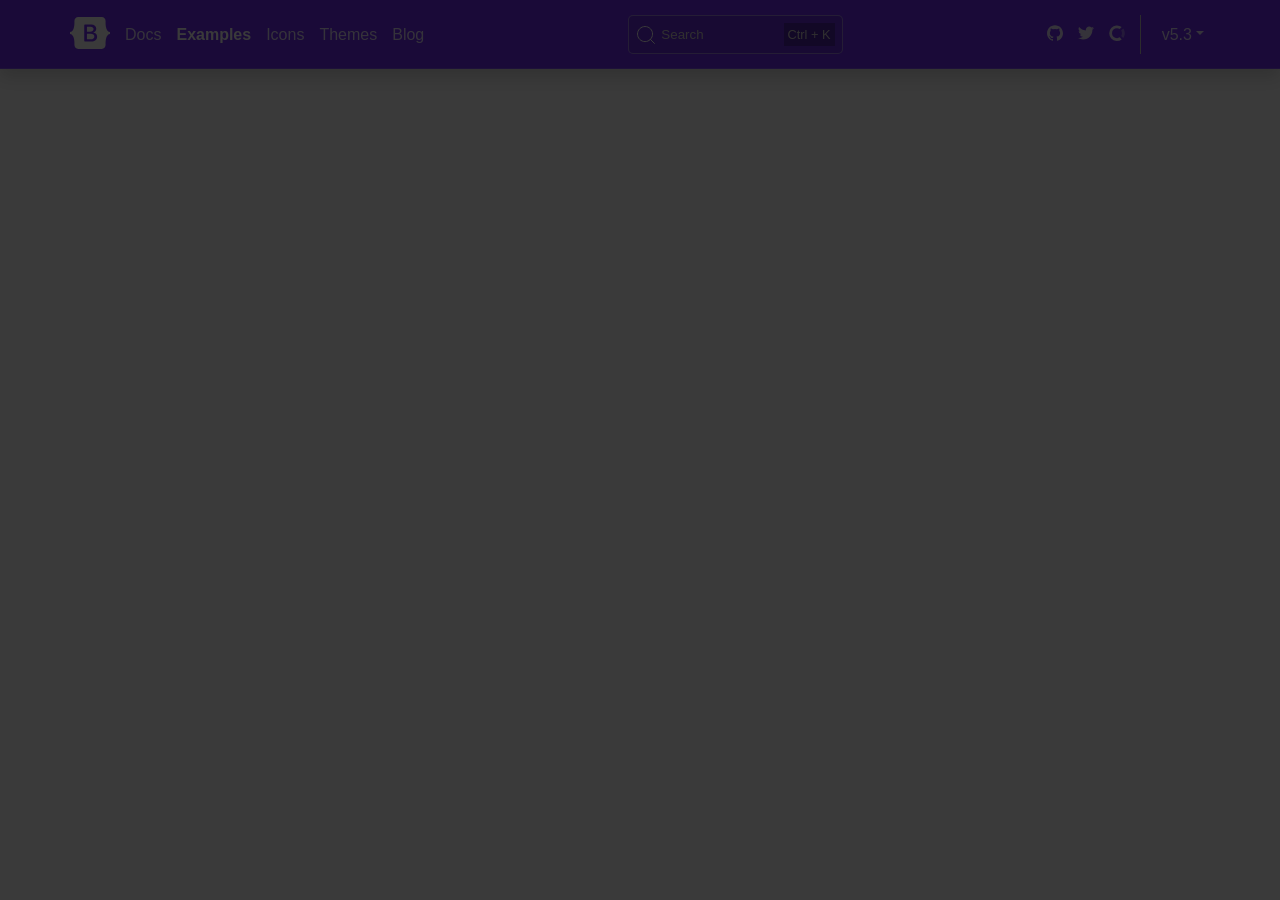
==== Navigation/index.html @ 3a4a3828 "update code" ====
<!DOCTYPE html>
<html lang="en">
<head>
    <meta charset="UTF-8">
    <meta name="viewport" content="width=device-width, initial-scale=1.0">
    <title>Navigation</title>

    <link rel="stylesheet" href="reset.css">
    <link rel="stylesheet" href="define.css">
    <link rel="stylesheet" href="style.css">
    <link rel="stylesheet" href="modal.css">
</head>
<body>
    <nav class="Nav" id="NavLg">
        <div class="NavContainer">
            <div class="NavLeft">
                <div class="NavLogo">
                    <svg class="NavLogo__SVG" xmlns="http://www.w3.org/2000/svg" width="40" height="32" viewBox="0 0 118 94" role="img"><title>Bootstrap</title><path fill-rule="evenodd" clip-rule="evenodd" d="M24.509 0c-6.733 0-11.715 5.893-11.492 12.284.214 6.14-.064 14.092-2.066 20.577C8.943 39.365 5.547 43.485 0 44.014v5.972c5.547.529 8.943 4.649 10.951 11.153 2.002 6.485 2.28 14.437 2.066 20.577C12.794 88.106 17.776 94 24.51 94H93.5c6.733 0 11.714-5.893 11.491-12.284-.214-6.14.064-14.092 2.066-20.577 2.009-6.504 5.396-10.624 10.943-11.153v-5.972c-5.547-.529-8.934-4.649-10.943-11.153-2.002-6.484-2.28-14.437-2.066-20.577C105.214 5.894 100.233 0 93.5 0H24.508zM80 57.863C80 66.663 73.436 72 62.543 72H44a2 2 0 01-2-2V24a2 2 0 012-2h18.437c9.083 0 15.044 4.92 15.044 12.474 0 5.302-4.01 10.049-9.119 10.88v.277C75.317 46.394 80 51.21 80 57.863zM60.521 28.34H49.948v14.934h8.905c6.884 0 10.68-2.772 10.68-7.727 0-4.643-3.264-7.207-9.012-7.207zM49.948 49.2v16.458H60.91c7.167 0 10.964-2.876 10.964-8.281 0-5.406-3.903-8.178-11.425-8.178H49.948z" fill="currentColor"></path></svg>
                </div>
                <div class="NavMenu">
                    <a class="NavMenu__Link" href="#">Docs</a>
                    <a class="NavMenu__Link NavMenu__Link--Active" href="#">Examples</a>
                    <a class="NavMenu__Link" href="#">Icons</a>
                    <a class="NavMenu__Link" href="#">Themes</a>
                    <a class="NavMenu__Link" href="#">Blog</a>
                </div>
            </div><!-- End NavLeft -->

            <div class="NavCenter">
                <div class="NavSearch">
                    <button class="NavSearch__ToggleBtn">
                        <div class="NavSearchGroup">
                            <svg class="NavSearch__SearchIcon" width="20" height="20" viewBox="0 0 20 20" aria-hidden="true"><path d="M14.386 14.386l4.0877 4.0877-4.0877-4.0877c-2.9418 2.9419-7.7115 2.9419-10.6533 0-2.9419-2.9418-2.9419-7.7115 0-10.6533 2.9418-2.9419 7.7115-2.9419 10.6533 0 2.9419 2.9418 2.9419 7.7115 0 10.6533z" stroke="currentColor" fill="none" fill-rule="evenodd" stroke-linecap="round" stroke-linejoin="round"></path></svg>
                            <span class="NavSearch__SearchText">Search</span>
                        </div>
                        <span class="NavSearch__ShortKey">Ctrl + K</span>
                    </button>
                    <!-- Modal -->
                    <div class="Modal"></div>
                </div>
            </div><!-- End NavCenter -->

            <div class="NavRight">
                <div class="NavMenu">
                    <a class="NavMenu__Link" href="#">
                        <svg class="NavMenu__SVG" xmlns="http://www.w3.org/2000/svg" width="16" height="16" viewBox="0 0 512 499.36" role="img"><title>GitHub</title><path fill="currentColor" fill-rule="evenodd" d="M256 0C114.64 0 0 114.61 0 256c0 113.09 73.34 209 175.08 242.9 12.8 2.35 17.47-5.56 17.47-12.34 0-6.08-.22-22.18-.35-43.54-71.2 15.49-86.2-34.34-86.2-34.34-11.64-29.57-28.42-37.45-28.42-37.45-23.27-15.84 1.73-15.55 1.73-15.55 25.69 1.81 39.21 26.38 39.21 26.38 22.84 39.12 59.92 27.82 74.5 21.27 2.33-16.54 8.94-27.82 16.25-34.22-56.84-6.43-116.6-28.43-116.6-126.49 0-27.95 10-50.8 26.35-68.69-2.63-6.48-11.42-32.5 2.51-67.75 0 0 21.49-6.88 70.4 26.24a242.65 242.65 0 0 1 128.18 0c48.87-33.13 70.33-26.24 70.33-26.24 14 35.25 5.18 61.27 2.55 67.75 16.41 17.9 26.31 40.75 26.31 68.69 0 98.35-59.85 120-116.88 126.32 9.19 7.9 17.38 23.53 17.38 47.41 0 34.22-.31 61.83-.31 70.23 0 6.85 4.61 14.81 17.6 12.31C438.72 464.97 512 369.08 512 256.02 512 114.62 397.37 0 256 0z"></path></svg>
                    </a>
                    <a class="NavMenu__Link" href="#">
                        <svg class="NavMenu__SVG" xmlns="http://www.w3.org/2000/svg" width="16" height="16" viewBox="0 0 512 416.32" role="img"><title>Twitter</title><path fill="currentColor" d="M160.83 416.32c193.2 0 298.92-160.22 298.92-298.92 0-4.51 0-9-.2-13.52A214 214 0 0 0 512 49.38a212.93 212.93 0 0 1-60.44 16.6 105.7 105.7 0 0 0 46.3-58.19 209 209 0 0 1-66.79 25.37 105.09 105.09 0 0 0-181.73 71.91 116.12 116.12 0 0 0 2.66 24c-87.28-4.3-164.73-46.3-216.56-109.82A105.48 105.48 0 0 0 68 159.6a106.27 106.27 0 0 1-47.53-13.11v1.43a105.28 105.28 0 0 0 84.21 103.06 105.67 105.67 0 0 1-47.33 1.84 105.06 105.06 0 0 0 98.14 72.94A210.72 210.72 0 0 1 25 370.84a202.17 202.17 0 0 1-25-1.43 298.85 298.85 0 0 0 160.83 46.92"></path></svg>
                    </a>
                    <a class="NavMenu__Link NavMenu__Link--Separate" href="#">
                        <svg class="NavMenu__SVG" xmlns="http://www.w3.org/2000/svg" width="16" height="16" fill="currentColor" fill-rule="evenodd" viewBox="0 0 40 41" role="img"><title>Open Collective</title><path fill-opacity=".4" d="M32.8 21c0 2.4-.8 4.9-2 6.9l5.1 5.1c2.5-3.4 4.1-7.6 4.1-12 0-4.6-1.6-8.8-4-12.2L30.7 14c1.2 2 2 4.3 2 7z"></path><path d="M20 33.7a12.8 12.8 0 0 1 0-25.6c2.6 0 5 .7 7 2.1L32 5a20 20 0 1 0 .1 31.9l-5-5.2a13 13 0 0 1-7 2z"></path></svg>
                    </a>
                    <div class="NavMenu__Dropdown">
                        <button class="NavMenu__DropdownBtn">v5.3</button>
                        <div class="NavMenuDropdownList">
                            <a class="NavMenu__DropdownLink" href="#">v5 releases</a>
                            <a class="NavMenu__DropdownLink NavMenu__DropdownLink--Active" href="#">v5.3</a>
                            <a class="NavMenu__DropdownLink" href="#">v5.2</a>
                            <a class="NavMenu__DropdownLink" href="#">v5.1</a>
                        </div>
                    </div>
                </div>
            </div><!-- End NavRight -->

        </div><!-- End NavContainer -->
    </nav>


</body>
</html>
---- Navigation/define.css ----
:root{
    --c1: #712cf9;
    --s1: 0 0.5rem 1rem rgba(0, 0, 0, 0.15), inset 0 -1px 0 rgba(255, 255, 255, 0.15);
}
---- Navigation/style.css ----
/* NavSm */
@media (max-width: 793.99px) {
    #NavLg{
        display: none;
    }
}
/* End NavSm */

/* NavLg */
@media (min-width: 794px) {
    #NavSm{
        display: none;
    }

    .Nav{
        background-color: var(--c1);
        padding: 15px 0;
        font-family: Arial, Helvetica, sans-serif;
        font-size: 1rem;
        box-shadow: var(--s1);
    }
    
    .NavContainer{
        margin: 0 auto;
        padding: 0 15px;
        display: flex;
        justify-content: space-between;
        align-items: center;
        gap: 15px;
    }

    .NavLeft{
        display: flex;
        align-items: center;
        gap: 15px;
    }
    
    .NavLogo__SVG{
        color: white;
    }
    
    .NavSearch__ToggleBtn{
        display: flex;
        align-items: center;
        gap: 80px;
        padding: 7px;
        background-color: rgb(105 46 223);
        border: 1px solid rgba(255, 255, 255, 0.4);
        border-radius: 5px;
        cursor: pointer;
    }
    
    .NavSearch__ToggleBtn:hover{
        border-color: #ffe484;
        background: rgba(0,0,0,0.25);
        box-shadow: 0 0 0 0.25rem rgba(255,228,132,0.4);
        color: #fff;
        outline: none;
    }
    
    .NavSearchGroup{
        display: flex;
        align-items: center;
        gap: 5px;
    }
    
    .NavSearch__SearchIcon{
        color: white;
    }
    
    .NavSearch__SearchText{
        color: rgb(212, 209, 209);
    }
    
    .NavSearch__ShortKey{
        background-color: #4f22a7;
        color: rgb(212, 209, 209);
        padding: 4px;
        font-size: 0.8rem;
    }
    
    .NavMenu{
        display: flex;
        align-items: center;
        gap: 15px;
    }
    
    .NavMenu__Link{
        display: block;
        color: rgba(255, 255, 255, 0.85);
        text-decoration: none;
        padding: 10px 0;
    }
    
    .NavMenu__Link:hover{
        color: white;
    }
    
    .NavMenu__Link--Active{
        color: white;
        font-weight: 600;
    }
    
    .NavMenu__Link--Separate{
        border-right: 1px solid rgb(195, 195, 195);
        padding-right: 15px;
    }
    
    .NavMenu__DropdownBtn{
        background: none;
        border: none;
        color: rgba(255, 255, 255, 0.85);
        font-size: 1rem;
        cursor: pointer;
    }
    
    .NavMenu__DropdownBtn:hover{
        color: white;
    }
    
    .NavMenu__DropdownBtn::after {
        display: inline-block;
        margin-left: .255em;
        vertical-align: .255em;
        content: "";
        border-top: .3em solid;
        border-right: .3em solid transparent;
        border-bottom: 0;
        border-left: .3em solid transparent;
    }
    
    .NavMenu__Dropdown{
        cursor: pointer;
        display: block;
        position: relative;
    }
    
    .NavMenu__Dropdown::after{
        position: absolute;
        top: 0;
        left: 0;
        content: "";
        width: 100%;
        height: 30px;
    }
    
    .NavMenuDropdownList{
        background-color: white;
        box-shadow: var(--s1);
        width: max-content;
        padding: 5px;
        top: 25px;
        right: 0;
        position: absolute;
        border-radius: 5px;
        display: flex;
        flex-direction: column;
        gap: 2px;
        display: none;
    }
    
    .NavMenu__DropdownLink{
        display: block;
        text-decoration: none;
        color: #212529;
        padding: 7px 10px;
        border-radius: 5px;
    }
    
    .NavMenu__DropdownLink:hover{
        background-color: rgba(112.520718,44.062154,249.437846, .1);
    }
    
    .NavMenu__DropdownLink--Active{
        background-color: rgba(112.520718,44.062154,249.437846, .1);
    }
    
    .NavMenu__Dropdown:hover .NavMenuDropdownList{
        display: flex;
    }
    
} /* End media min-width: 794px */


@media (min-width: 992px) {
    .NavContainer{
        width: 960px;
    }
} /* End media min-width: 992px */

@media (min-width: 1200px) {
    .NavContainer{
        width: 1140px;
    }
} /* End media min-width: 1200px */

@media (min-width: 1400px) {
    .NavContainer{
        width: 1320px;
    }
} /* End media min-width: 1400px */

/* End NavLg */
---- Navigation/modal.css ----
/* Modal */
.Modal{
    position: fixed;
    top: 0;
    right: 0;
    bottom: 0;
    left: 0;
    z-index: 1;
    overflow-y: auto;
}

.Modal::after{
    content: '';
    position: absolute;
    width: 100%;
    height: 100%;
    background-color: rgba(0, 0, 0, 0.774);
}
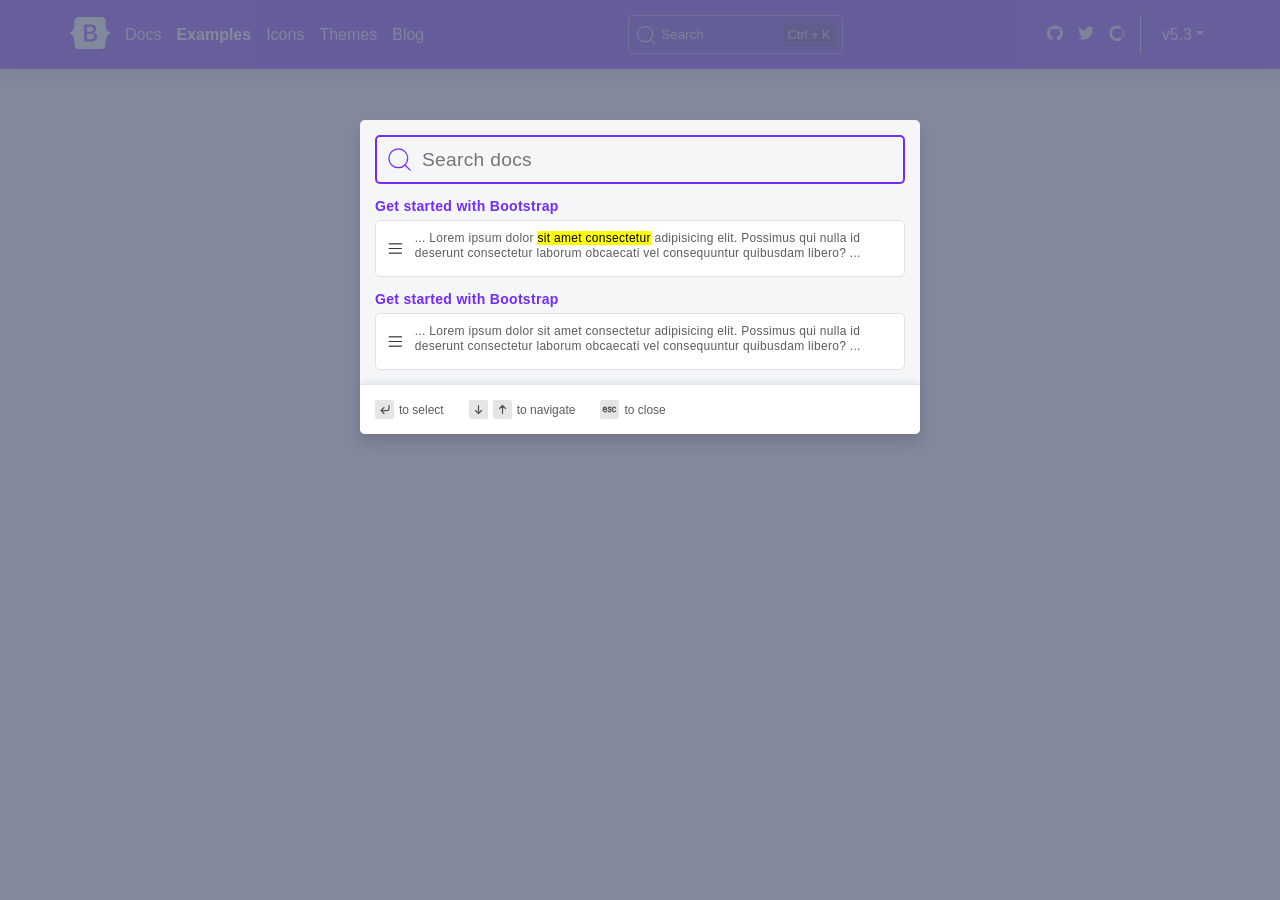
==== commit 199aae2f: "update code" ====
--- a/Navigation/index.html
+++ b/Navigation/index.html
@@ -8,56 +8,93 @@
     <link rel="stylesheet" href="reset.css">
     <link rel="stylesheet" href="define.css">
     <link rel="stylesheet" href="style.css">
-    <link rel="stylesheet" href="modal.css">
 </head>
 <body>
     <nav class="Nav" id="NavLg">
         <div class="NavContainer">
             <div class="NavLeft">
                 <div class="NavLogo">
-                    <svg class="NavLogo__SVG" xmlns="http://www.w3.org/2000/svg" width="40" height="32" viewBox="0 0 118 94" role="img"><title>Bootstrap</title><path fill-rule="evenodd" clip-rule="evenodd" d="M24.509 0c-6.733 0-11.715 5.893-11.492 12.284.214 6.14-.064 14.092-2.066 20.577C8.943 39.365 5.547 43.485 0 44.014v5.972c5.547.529 8.943 4.649 10.951 11.153 2.002 6.485 2.28 14.437 2.066 20.577C12.794 88.106 17.776 94 24.51 94H93.5c6.733 0 11.714-5.893 11.491-12.284-.214-6.14.064-14.092 2.066-20.577 2.009-6.504 5.396-10.624 10.943-11.153v-5.972c-5.547-.529-8.934-4.649-10.943-11.153-2.002-6.484-2.28-14.437-2.066-20.577C105.214 5.894 100.233 0 93.5 0H24.508zM80 57.863C80 66.663 73.436 72 62.543 72H44a2 2 0 01-2-2V24a2 2 0 012-2h18.437c9.083 0 15.044 4.92 15.044 12.474 0 5.302-4.01 10.049-9.119 10.88v.277C75.317 46.394 80 51.21 80 57.863zM60.521 28.34H49.948v14.934h8.905c6.884 0 10.68-2.772 10.68-7.727 0-4.643-3.264-7.207-9.012-7.207zM49.948 49.2v16.458H60.91c7.167 0 10.964-2.876 10.964-8.281 0-5.406-3.903-8.178-11.425-8.178H49.948z" fill="currentColor"></path></svg>
+                    <svg class="NavLogo-SVG" xmlns="http://www.w3.org/2000/svg" width="40" height="32" viewBox="0 0 118 94" role="img"><title>Bootstrap</title><path fill-rule="evenodd" clip-rule="evenodd" d="M24.509 0c-6.733 0-11.715 5.893-11.492 12.284.214 6.14-.064 14.092-2.066 20.577C8.943 39.365 5.547 43.485 0 44.014v5.972c5.547.529 8.943 4.649 10.951 11.153 2.002 6.485 2.28 14.437 2.066 20.577C12.794 88.106 17.776 94 24.51 94H93.5c6.733 0 11.714-5.893 11.491-12.284-.214-6.14.064-14.092 2.066-20.577 2.009-6.504 5.396-10.624 10.943-11.153v-5.972c-5.547-.529-8.934-4.649-10.943-11.153-2.002-6.484-2.28-14.437-2.066-20.577C105.214 5.894 100.233 0 93.5 0H24.508zM80 57.863C80 66.663 73.436 72 62.543 72H44a2 2 0 01-2-2V24a2 2 0 012-2h18.437c9.083 0 15.044 4.92 15.044 12.474 0 5.302-4.01 10.049-9.119 10.88v.277C75.317 46.394 80 51.21 80 57.863zM60.521 28.34H49.948v14.934h8.905c6.884 0 10.68-2.772 10.68-7.727 0-4.643-3.264-7.207-9.012-7.207zM49.948 49.2v16.458H60.91c7.167 0 10.964-2.876 10.964-8.281 0-5.406-3.903-8.178-11.425-8.178H49.948z" fill="currentColor"></path></svg>
                 </div>
                 <div class="NavMenu">
-                    <a class="NavMenu__Link" href="#">Docs</a>
-                    <a class="NavMenu__Link NavMenu__Link--Active" href="#">Examples</a>
-                    <a class="NavMenu__Link" href="#">Icons</a>
-                    <a class="NavMenu__Link" href="#">Themes</a>
-                    <a class="NavMenu__Link" href="#">Blog</a>
+                    <a class="NavMenu-Link" href="#">Docs</a>
+                    <a class="NavMenu-Link NavMenu-Link--Active" href="#">Examples</a>
+                    <a class="NavMenu-Link" href="#">Icons</a>
+                    <a class="NavMenu-Link" href="#">Themes</a>
+                    <a class="NavMenu-Link" href="#">Blog</a>
                 </div>
             </div><!-- End NavLeft -->
 
             <div class="NavCenter">
                 <div class="NavSearch">
-                    <button class="NavSearch__ToggleBtn">
+                    <button class="NavSearch-ToggleBtn">
                         <div class="NavSearchGroup">
-                            <svg class="NavSearch__SearchIcon" width="20" height="20" viewBox="0 0 20 20" aria-hidden="true"><path d="M14.386 14.386l4.0877 4.0877-4.0877-4.0877c-2.9418 2.9419-7.7115 2.9419-10.6533 0-2.9419-2.9418-2.9419-7.7115 0-10.6533 2.9418-2.9419 7.7115-2.9419 10.6533 0 2.9419 2.9418 2.9419 7.7115 0 10.6533z" stroke="currentColor" fill="none" fill-rule="evenodd" stroke-linecap="round" stroke-linejoin="round"></path></svg>
-                            <span class="NavSearch__SearchText">Search</span>
+                            <svg class="NavSearch-SearchIcon" width="20" height="20" viewBox="0 0 20 20" aria-hidden="true"><path d="M14.386 14.386l4.0877 4.0877-4.0877-4.0877c-2.9418 2.9419-7.7115 2.9419-10.6533 0-2.9419-2.9418-2.9419-7.7115 0-10.6533 2.9418-2.9419 7.7115-2.9419 10.6533 0 2.9419 2.9418 2.9419 7.7115 0 10.6533z" stroke="currentColor" fill="none" fill-rule="evenodd" stroke-linecap="round" stroke-linejoin="round"></path></svg>
+                            <span class="NavSearch-SearchText">Search</span>
                         </div>
-                        <span class="NavSearch__ShortKey">Ctrl + K</span>
+                        <span class="NavSearch-ShortKey">Ctrl + K</span>
                     </button>
-                    <!-- Modal -->
-                    <div class="Modal"></div>
+                    <div class="NavSearchModal">
+                        <div class="NavSearchBox">
+                            <form class="NavSearchForm">
+                                <svg class="NavSearchForm-Icon" width="25" height="25" viewBox="0 0 20 20" aria-hidden="true"><path d="M14.386 14.386l4.0877 4.0877-4.0877-4.0877c-2.9418 2.9419-7.7115 2.9419-10.6533 0-2.9419-2.9418-2.9419-7.7115 0-10.6533 2.9418-2.9419 7.7115-2.9419 10.6533 0 2.9419 2.9418 2.9419 7.7115 0 10.6533z" stroke="currentColor" fill="none" fill-rule="evenodd" stroke-linecap="round" stroke-linejoin="round"></path></svg>
+                                <input class="NavSearchForm-Input" type="text" placeholder="Search docs">
+                            </form>
+                            <p class="NavSearchResult-No">No recent searches</p>
+                            <div class="NavSearchResult">
+                                <div class="NavSearchItem">
+                                    <p class="NavSearchTitle">Get started with Bootstrap</p>
+                                    <div class="NavSearchContent">
+                                        <svg class="NavSearchContent-Icon" width="35" height="35" viewBox="0 0 20 20"><path d="M17 5H3h14zm0 5H3h14zm0 5H3h14z" stroke="currentColor" fill="none" fill-rule="evenodd" stroke-linejoin="round"></path></svg>
+                                        <p class="NavSearchContent-Desc">... Lorem ipsum dolor <mark>sit amet consectetur</mark> adipisicing elit. Possimus qui nulla id deserunt consectetur laborum obcaecati vel consequuntur quibusdam libero? ...</p>
+                                    </div>
+                                </div>
+                                <div class="NavSearchItem">
+                                    <p class="NavSearchTitle">Get started with Bootstrap</p>
+                                    <div class="NavSearchContent">
+                                        <svg class="NavSearchContent-Icon" width="35" height="35" viewBox="0 0 20 20"><path d="M17 5H3h14zm0 5H3h14zm0 5H3h14z" stroke="currentColor" fill="none" fill-rule="evenodd" stroke-linejoin="round"></path></svg>
+                                        <p class="NavSearchContent-Desc">... Lorem ipsum dolor sit amet consectetur adipisicing elit. Possimus qui nulla id deserunt consectetur laborum obcaecati vel consequuntur quibusdam libero? ...</p>
+                                    </div>
+                                </div>
+                            </div>
+                            <div class="NavSearchNote">
+                                <div class="NavSearchNoteGroup">
+                                    <svg class="NavSearchNote-Icon" width="15" height="15" aria-label="Enter key" role="img"><g fill="none" stroke="currentColor" stroke-linecap="round" stroke-linejoin="round" stroke-width="1.2"><path d="M12 3.53088v3c0 1-1 2-2 2H4M7 11.53088l-3-3 3-3"></path></g></svg>
+                                    <span class="NavSearchNote-Text">to select</span>
+                                </div>
+                                <div class="NavSearchNoteGroup">
+                                    <svg class="NavSearchNote-Icon" width="15" height="15" aria-label="Arrow down" role="img"><g fill="none" stroke="currentColor" stroke-linecap="round" stroke-linejoin="round" stroke-width="1.2"><path d="M7.5 3.5v8M10.5 8.5l-3 3-3-3"></path></g></svg>
+                                    <svg class="NavSearchNote-Icon" width="15" height="15" aria-label="Arrow up" role="img"><g fill="none" stroke="currentColor" stroke-linecap="round" stroke-linejoin="round" stroke-width="1.2"><path d="M7.5 11.5v-8M10.5 6.5l-3-3-3 3"></path></g></svg>
+                                    <span class="NavSearchNote-Text">to navigate</span>
+                                </div>
+                                <div class="NavSearchNoteGroup">
+                                    <svg class="NavSearchNote-Icon" width="15" height="15" aria-label="Escape key" role="img"><g fill="none" stroke="currentColor" stroke-linecap="round" stroke-linejoin="round" stroke-width="1.2"><path d="M13.6167 8.936c-.1065.3583-.6883.962-1.4875.962-.7993 0-1.653-.9165-1.653-2.1258v-.5678c0-1.2548.7896-2.1016 1.653-2.1016.8634 0 1.3601.4778 1.4875 1.0724M9 6c-.1352-.4735-.7506-.9219-1.46-.8972-.7092.0246-1.344.57-1.344 1.2166s.4198.8812 1.3445.9805C8.465 7.3992 8.968 7.9337 9 8.5c.032.5663-.454 1.398-1.4595 1.398C6.6593 9.898 6 9 5.963 8.4851m-1.4748.5368c-.2635.5941-.8099.876-1.5443.876s-1.7073-.6248-1.7073-2.204v-.4603c0-1.0416.721-2.131 1.7073-2.131.9864 0 1.6425 1.031 1.5443 2.2492h-2.956"></path></g></svg>
+                                    <span class="NavSearchNote-Text">to close</span>
+                                </div>
+                            </div>
+                        </div>
+                    </div>
                 </div>
             </div><!-- End NavCenter -->
 
             <div class="NavRight">
                 <div class="NavMenu">
-                    <a class="NavMenu__Link" href="#">
-                        <svg class="NavMenu__SVG" xmlns="http://www.w3.org/2000/svg" width="16" height="16" viewBox="0 0 512 499.36" role="img"><title>GitHub</title><path fill="currentColor" fill-rule="evenodd" d="M256 0C114.64 0 0 114.61 0 256c0 113.09 73.34 209 175.08 242.9 12.8 2.35 17.47-5.56 17.47-12.34 0-6.08-.22-22.18-.35-43.54-71.2 15.49-86.2-34.34-86.2-34.34-11.64-29.57-28.42-37.45-28.42-37.45-23.27-15.84 1.73-15.55 1.73-15.55 25.69 1.81 39.21 26.38 39.21 26.38 22.84 39.12 59.92 27.82 74.5 21.27 2.33-16.54 8.94-27.82 16.25-34.22-56.84-6.43-116.6-28.43-116.6-126.49 0-27.95 10-50.8 26.35-68.69-2.63-6.48-11.42-32.5 2.51-67.75 0 0 21.49-6.88 70.4 26.24a242.65 242.65 0 0 1 128.18 0c48.87-33.13 70.33-26.24 70.33-26.24 14 35.25 5.18 61.27 2.55 67.75 16.41 17.9 26.31 40.75 26.31 68.69 0 98.35-59.85 120-116.88 126.32 9.19 7.9 17.38 23.53 17.38 47.41 0 34.22-.31 61.83-.31 70.23 0 6.85 4.61 14.81 17.6 12.31C438.72 464.97 512 369.08 512 256.02 512 114.62 397.37 0 256 0z"></path></svg>
+                    <a class="NavMenu-Link" href="#">
+                        <svg class="NavMenu-SVG" xmlns="http://www.w3.org/2000/svg" width="16" height="16" viewBox="0 0 512 499.36" role="img"><title>GitHub</title><path fill="currentColor" fill-rule="evenodd" d="M256 0C114.64 0 0 114.61 0 256c0 113.09 73.34 209 175.08 242.9 12.8 2.35 17.47-5.56 17.47-12.34 0-6.08-.22-22.18-.35-43.54-71.2 15.49-86.2-34.34-86.2-34.34-11.64-29.57-28.42-37.45-28.42-37.45-23.27-15.84 1.73-15.55 1.73-15.55 25.69 1.81 39.21 26.38 39.21 26.38 22.84 39.12 59.92 27.82 74.5 21.27 2.33-16.54 8.94-27.82 16.25-34.22-56.84-6.43-116.6-28.43-116.6-126.49 0-27.95 10-50.8 26.35-68.69-2.63-6.48-11.42-32.5 2.51-67.75 0 0 21.49-6.88 70.4 26.24a242.65 242.65 0 0 1 128.18 0c48.87-33.13 70.33-26.24 70.33-26.24 14 35.25 5.18 61.27 2.55 67.75 16.41 17.9 26.31 40.75 26.31 68.69 0 98.35-59.85 120-116.88 126.32 9.19 7.9 17.38 23.53 17.38 47.41 0 34.22-.31 61.83-.31 70.23 0 6.85 4.61 14.81 17.6 12.31C438.72 464.97 512 369.08 512 256.02 512 114.62 397.37 0 256 0z"></path></svg>
                     </a>
-                    <a class="NavMenu__Link" href="#">
-                        <svg class="NavMenu__SVG" xmlns="http://www.w3.org/2000/svg" width="16" height="16" viewBox="0 0 512 416.32" role="img"><title>Twitter</title><path fill="currentColor" d="M160.83 416.32c193.2 0 298.92-160.22 298.92-298.92 0-4.51 0-9-.2-13.52A214 214 0 0 0 512 49.38a212.93 212.93 0 0 1-60.44 16.6 105.7 105.7 0 0 0 46.3-58.19 209 209 0 0 1-66.79 25.37 105.09 105.09 0 0 0-181.73 71.91 116.12 116.12 0 0 0 2.66 24c-87.28-4.3-164.73-46.3-216.56-109.82A105.48 105.48 0 0 0 68 159.6a106.27 106.27 0 0 1-47.53-13.11v1.43a105.28 105.28 0 0 0 84.21 103.06 105.67 105.67 0 0 1-47.33 1.84 105.06 105.06 0 0 0 98.14 72.94A210.72 210.72 0 0 1 25 370.84a202.17 202.17 0 0 1-25-1.43 298.85 298.85 0 0 0 160.83 46.92"></path></svg>
+                    <a class="NavMenu-Link" href="#">
+                        <svg class="NavMenu-SVG" xmlns="http://www.w3.org/2000/svg" width="16" height="16" viewBox="0 0 512 416.32" role="img"><title>Twitter</title><path fill="currentColor" d="M160.83 416.32c193.2 0 298.92-160.22 298.92-298.92 0-4.51 0-9-.2-13.52A214 214 0 0 0 512 49.38a212.93 212.93 0 0 1-60.44 16.6 105.7 105.7 0 0 0 46.3-58.19 209 209 0 0 1-66.79 25.37 105.09 105.09 0 0 0-181.73 71.91 116.12 116.12 0 0 0 2.66 24c-87.28-4.3-164.73-46.3-216.56-109.82A105.48 105.48 0 0 0 68 159.6a106.27 106.27 0 0 1-47.53-13.11v1.43a105.28 105.28 0 0 0 84.21 103.06 105.67 105.67 0 0 1-47.33 1.84 105.06 105.06 0 0 0 98.14 72.94A210.72 210.72 0 0 1 25 370.84a202.17 202.17 0 0 1-25-1.43 298.85 298.85 0 0 0 160.83 46.92"></path></svg>
                     </a>
-                    <a class="NavMenu__Link NavMenu__Link--Separate" href="#">
-                        <svg class="NavMenu__SVG" xmlns="http://www.w3.org/2000/svg" width="16" height="16" fill="currentColor" fill-rule="evenodd" viewBox="0 0 40 41" role="img"><title>Open Collective</title><path fill-opacity=".4" d="M32.8 21c0 2.4-.8 4.9-2 6.9l5.1 5.1c2.5-3.4 4.1-7.6 4.1-12 0-4.6-1.6-8.8-4-12.2L30.7 14c1.2 2 2 4.3 2 7z"></path><path d="M20 33.7a12.8 12.8 0 0 1 0-25.6c2.6 0 5 .7 7 2.1L32 5a20 20 0 1 0 .1 31.9l-5-5.2a13 13 0 0 1-7 2z"></path></svg>
+                    <a class="NavMenu-Link NavMenu-Link--Separate" href="#">
+                        <svg class="NavMenu-SVG" xmlns="http://www.w3.org/2000/svg" width="16" height="16" fill="currentColor" fill-rule="evenodd" viewBox="0 0 40 41" role="img"><title>Open Collective</title><path fill-opacity=".4" d="M32.8 21c0 2.4-.8 4.9-2 6.9l5.1 5.1c2.5-3.4 4.1-7.6 4.1-12 0-4.6-1.6-8.8-4-12.2L30.7 14c1.2 2 2 4.3 2 7z"></path><path d="M20 33.7a12.8 12.8 0 0 1 0-25.6c2.6 0 5 .7 7 2.1L32 5a20 20 0 1 0 .1 31.9l-5-5.2a13 13 0 0 1-7 2z"></path></svg>
                     </a>
-                    <div class="NavMenu__Dropdown">
-                        <button class="NavMenu__DropdownBtn">v5.3</button>
+                    <div class="NavMenu-Dropdown">
+                        <button class="NavMenu-DropdownBtn">v5.3</button>
                         <div class="NavMenuDropdownList">
-                            <a class="NavMenu__DropdownLink" href="#">v5 releases</a>
-                            <a class="NavMenu__DropdownLink NavMenu__DropdownLink--Active" href="#">v5.3</a>
-                            <a class="NavMenu__DropdownLink" href="#">v5.2</a>
-                            <a class="NavMenu__DropdownLink" href="#">v5.1</a>
+                            <a class="NavMenu-DropdownLink" href="#">v5 releases</a>
+                            <a class="NavMenu-DropdownLink NavMenu-DropdownLink--Active" href="#">v5.3</a>
+                            <a class="NavMenu-DropdownLink" href="#">v5.2</a>
+                            <a class="NavMenu-DropdownLink" href="#">v5.1</a>
                         </div>
                     </div>
                 </div>
--- a/Navigation/style.css
+++ b/Navigation/style.css
@@ -35,11 +35,11 @@
         gap: 15px;
     }
     
-    .NavLogo__SVG{
-        color: white;
-    }
-    
-    .NavSearch__ToggleBtn{
+    .NavLogo-SVG{
+        color: white;
+    }
+    
+    .NavSearch-ToggleBtn{
         display: flex;
         align-items: center;
         gap: 80px;
@@ -50,7 +50,7 @@
         cursor: pointer;
     }
     
-    .NavSearch__ToggleBtn:hover{
+    .NavSearch-ToggleBtn:hover{
         border-color: #ffe484;
         background: rgba(0,0,0,0.25);
         box-shadow: 0 0 0 0.25rem rgba(255,228,132,0.4);
@@ -64,20 +64,135 @@
         gap: 5px;
     }
     
-    .NavSearch__SearchIcon{
-        color: white;
-    }
-    
-    .NavSearch__SearchText{
+    .NavSearch-SearchIcon{
+        color: white;
+    }
+    
+    .NavSearch-SearchText{
         color: rgb(212, 209, 209);
     }
     
-    .NavSearch__ShortKey{
+    .NavSearch-ShortKey{
         background-color: #4f22a7;
         color: rgb(212, 209, 209);
         padding: 4px;
         font-size: 0.8rem;
     }
+
+    .NavSearchModal{
+        position: fixed;
+        top: 0;
+        right: 0;
+        bottom: 0;
+        left: 0;
+        z-index: 1;
+        display: flex;
+        justify-content: center;
+    }
+
+    .NavSearchModal::after{
+        content: '';
+        position: absolute;
+        width: 100%;
+        height: 100%;
+        background-color: rgba(101,108,133,0.8);
+    }
+
+    .NavSearchBox{
+        margin-top: 120px;
+        position: absolute;
+        background-color: #f5f6f7;
+        width: 560px;
+        max-height: 600px;
+        z-index: 2;
+        border-radius: 5px;
+        box-shadow: var(--s1);
+    }
+
+    .NavSearchForm{
+        border: 2px solid var(--c1);
+        border-radius: 5px;
+        display: flex;
+        align-items: center;
+        gap: 8px;
+        padding: 10px;
+        margin: 15px;
+    }
+
+    .NavSearchResult{
+        margin: 15px;
+        font-size: 12px;
+        line-height: 15px;
+        letter-spacing: 0.3px;
+        display: flex;
+        flex-direction: column;
+        gap: 15px;
+    }
+
+    .NavSearchTitle{
+        margin-bottom: 6px;
+        font-size: 14px;
+        color: var(--c1);
+        font-weight: 600;
+    }
+
+    .NavSearchContent{
+        display: flex;
+        border: 1px solid #dee2e6;
+        padding: 10px;
+        gap: 10px;
+        border-radius: 5px;
+        background-color: white;
+        color: rgba(33, 37, 41, 0.75);
+    }
+
+    .NavSearchResult-No{
+        display: none;
+        margin: 45px auto;
+        width: fit-content;
+        font-size: .9em;
+        color: rgba(33, 37, 41, 0.75);
+    }
+
+    .NavSearchNote-Text{
+        font-size: 12px;
+    }
+
+    .NavSearchNote{
+        background-color: #fff;
+        padding: 15px;
+        border-radius: 0 0 5px 5px;
+        box-shadow: 0 -1px 0 0 #e0e3e8,0 -3px 6px 0 rgba(69,98,155,0.12);
+        display: flex;
+        gap: 25px;
+        align-items: center;
+        color: rgba(33, 37, 41, 0.75);
+    }
+
+    .NavSearchNoteGroup{
+        display: flex;
+        gap: 5px;
+        align-items: center;
+    }
+
+    .NavSearchNote-Icon{
+        background-color: rgba(0, 0, 0, 0.1);
+        padding: 2px;
+        border-radius: 2px;
+    }
+
+    .NavSearchForm-Icon{
+        color: var(--c1);
+    }
+
+    .NavSearchForm-Input{
+        height: 100%;
+        font-size: 1.2em;
+        border: none;
+        outline: none;
+        background-color: #f5f6f7;
+        letter-spacing: 0.3px;
+    }
     
     .NavMenu{
         display: flex;
@@ -85,28 +200,28 @@
         gap: 15px;
     }
     
-    .NavMenu__Link{
+    .NavMenu-Link{
         display: block;
         color: rgba(255, 255, 255, 0.85);
         text-decoration: none;
         padding: 10px 0;
     }
     
-    .NavMenu__Link:hover{
-        color: white;
-    }
-    
-    .NavMenu__Link--Active{
+    .NavMenu-Link:hover{
+        color: white;
+    }
+    
+    .NavMenu-Link--Active{
         color: white;
         font-weight: 600;
     }
     
-    .NavMenu__Link--Separate{
+    .NavMenu-Link--Separate{
         border-right: 1px solid rgb(195, 195, 195);
         padding-right: 15px;
     }
     
-    .NavMenu__DropdownBtn{
+    .NavMenu-DropdownBtn{
         background: none;
         border: none;
         color: rgba(255, 255, 255, 0.85);
@@ -114,11 +229,11 @@
         cursor: pointer;
     }
     
-    .NavMenu__DropdownBtn:hover{
-        color: white;
-    }
-    
-    .NavMenu__DropdownBtn::after {
+    .NavMenu-DropdownBtn:hover{
+        color: white;
+    }
+    
+    .NavMenu-DropdownBtn::after {
         display: inline-block;
         margin-left: .255em;
         vertical-align: .255em;
@@ -129,13 +244,13 @@
         border-left: .3em solid transparent;
     }
     
-    .NavMenu__Dropdown{
+    .NavMenu-Dropdown{
         cursor: pointer;
         display: block;
         position: relative;
     }
     
-    .NavMenu__Dropdown::after{
+    .NavMenu-Dropdown::after{
         position: absolute;
         top: 0;
         left: 0;
@@ -159,7 +274,7 @@
         display: none;
     }
     
-    .NavMenu__DropdownLink{
+    .NavMenu-DropdownLink{
         display: block;
         text-decoration: none;
         color: #212529;
@@ -167,20 +282,19 @@
         border-radius: 5px;
     }
     
-    .NavMenu__DropdownLink:hover{
+    .NavMenu-DropdownLink:hover{
         background-color: rgba(112.520718,44.062154,249.437846, .1);
     }
     
-    .NavMenu__DropdownLink--Active{
+    .NavMenu-DropdownLink--Active{
         background-color: rgba(112.520718,44.062154,249.437846, .1);
     }
     
-    .NavMenu__Dropdown:hover .NavMenuDropdownList{
+    .NavMenu-Dropdown:hover .NavMenuDropdownList{
         display: flex;
     }
     
 } /* End media min-width: 794px */
-
 
 @media (min-width: 992px) {
     .NavContainer{
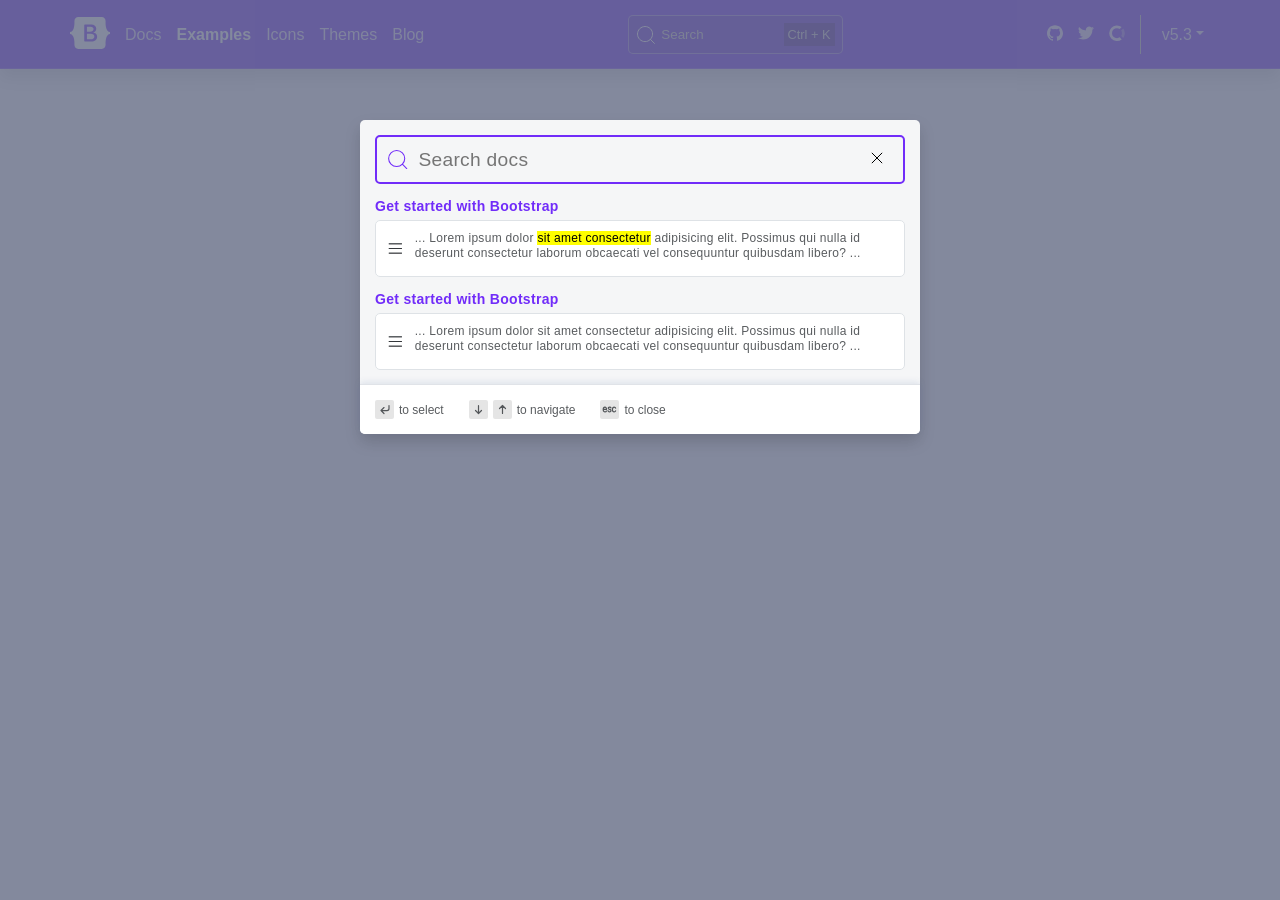
==== commit 5beae59c: "update code" ====
--- a/Navigation/index.html
+++ b/Navigation/index.html
@@ -39,6 +39,7 @@
                             <form class="NavSearchForm">
                                 <svg class="NavSearchForm-Icon" width="25" height="25" viewBox="0 0 20 20" aria-hidden="true"><path d="M14.386 14.386l4.0877 4.0877-4.0877-4.0877c-2.9418 2.9419-7.7115 2.9419-10.6533 0-2.9419-2.9418-2.9419-7.7115 0-10.6533 2.9418-2.9419 7.7115-2.9419 10.6533 0 2.9419 2.9418 2.9419 7.7115 0 10.6533z" stroke="currentColor" fill="none" fill-rule="evenodd" stroke-linecap="round" stroke-linejoin="round"></path></svg>
                                 <input class="NavSearchForm-Input" type="text" placeholder="Search docs">
+                                <button type="reset" title="Clear the query" class="NavSearchForm-Reset" aria-label="Clear the query"><svg width="20" height="20" viewBox="0 0 20 20"><path d="M10 10l5.09-5.09L10 10l5.09 5.09L10 10zm0 0L4.91 4.91 10 10l-5.09 5.09L10 10z" stroke="currentColor" fill="none" fill-rule="evenodd" stroke-linecap="round" stroke-linejoin="round"></path></svg></button>
                             </form>
                             <p class="NavSearchResult-No">No recent searches</p>
                             <div class="NavSearchResult">
--- a/Navigation/style.css
+++ b/Navigation/style.css
@@ -186,12 +186,23 @@
     }
 
     .NavSearchForm-Input{
+        width: 100%;
         height: 100%;
         font-size: 1.2em;
         border: none;
         outline: none;
         background-color: #f5f6f7;
         letter-spacing: 0.3px;
+    }
+
+    .NavSearchForm-Reset{
+        background: none;
+        border: none;
+    }
+
+    .NavSearchForm-Reset:hover{
+        cursor: pointer;
+        color: var(--c1);
     }
     
     .NavMenu{
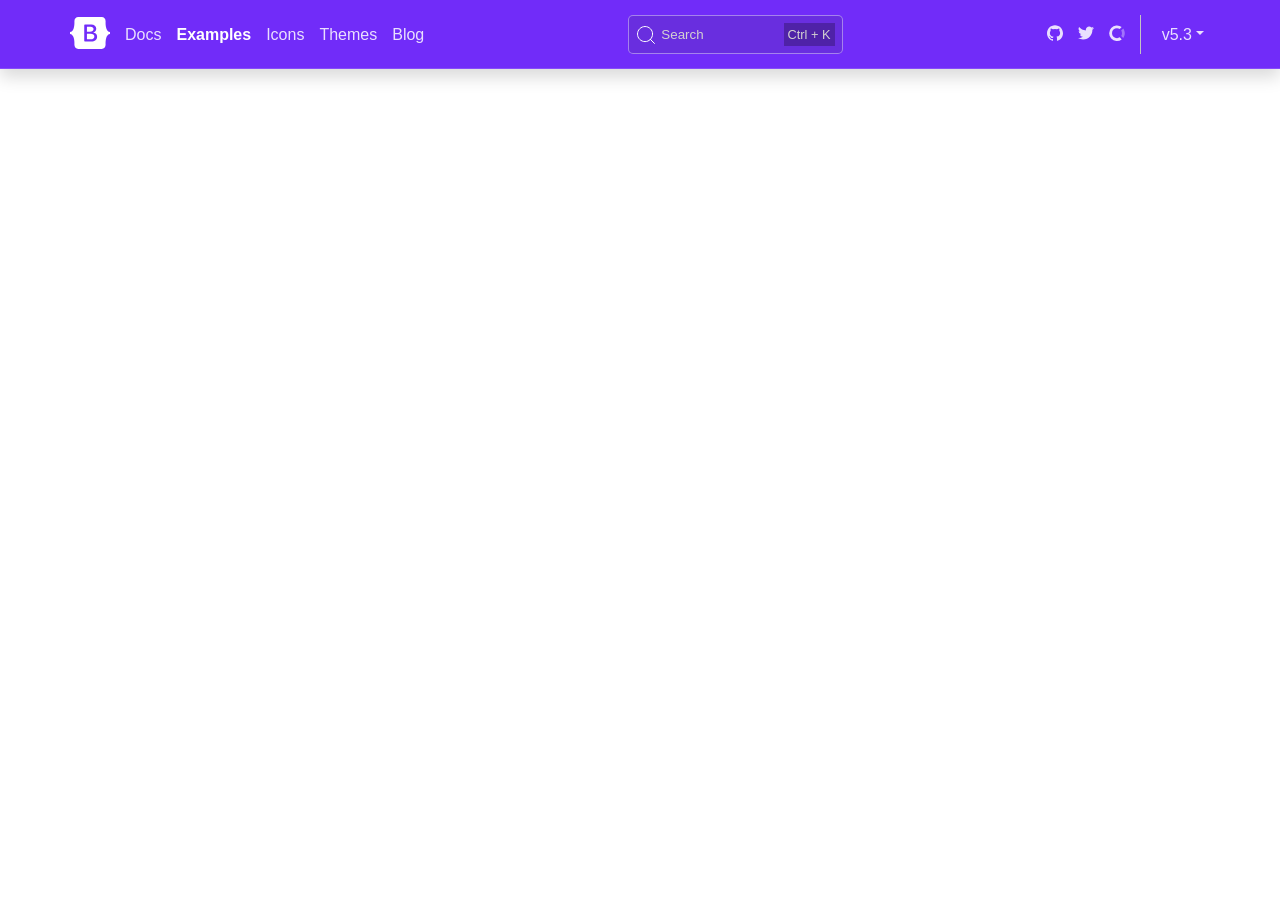
==== commit 937a94ef: "modal & toggle" ====
--- a/Navigation/index.html
+++ b/Navigation/index.html
@@ -27,14 +27,14 @@
 
             <div class="NavCenter">
                 <div class="NavSearch">
-                    <button class="NavSearch-ToggleBtn">
+                    <button class="NavSearch-ToggleModal" data-modal-action="toggle" data-modal-target="#NavSearchModal">
                         <div class="NavSearchGroup">
                             <svg class="NavSearch-SearchIcon" width="20" height="20" viewBox="0 0 20 20" aria-hidden="true"><path d="M14.386 14.386l4.0877 4.0877-4.0877-4.0877c-2.9418 2.9419-7.7115 2.9419-10.6533 0-2.9419-2.9418-2.9419-7.7115 0-10.6533 2.9418-2.9419 7.7115-2.9419 10.6533 0 2.9419 2.9418 2.9419 7.7115 0 10.6533z" stroke="currentColor" fill="none" fill-rule="evenodd" stroke-linecap="round" stroke-linejoin="round"></path></svg>
                             <span class="NavSearch-SearchText">Search</span>
                         </div>
                         <span class="NavSearch-ShortKey">Ctrl + K</span>
                     </button>
-                    <div class="NavSearchModal">
+                    <div class="NavSearchModal Modal" id="NavSearchModal">
                         <div class="NavSearchBox">
                             <form class="NavSearchForm">
                                 <svg class="NavSearchForm-Icon" width="25" height="25" viewBox="0 0 20 20" aria-hidden="true"><path d="M14.386 14.386l4.0877 4.0877-4.0877-4.0877c-2.9418 2.9419-7.7115 2.9419-10.6533 0-2.9419-2.9418-2.9419-7.7115 0-10.6533 2.9418-2.9419 7.7115-2.9419 10.6533 0 2.9419 2.9418 2.9419 7.7115 0 10.6533z" stroke="currentColor" fill="none" fill-rule="evenodd" stroke-linecap="round" stroke-linejoin="round"></path></svg>
@@ -104,7 +104,41 @@
         </div><!-- End NavContainer -->
     </nav>
 
+    <script>
+        
+        const MODAL = {
+            Toggle : ({e, b}) => {
+                b.addEventListener("click", function(){
+                    e.classList.add("Show");
+                });
+                
+                e.addEventListener('click', function(event){
+                    if (e !== event.target) return;
+                    e.classList.remove("Show");
+                }, false); 
 
+                document.querySelectorAll('button[data-modal-action="dismiss"]').forEach( dismissBtn => {
+                    dismissBtn.addEventListener("click", function(){
+                        e.classList.remove("Show");
+                    });
+                });
+
+                document.onkeyup = function(press) {
+                    if(press.key === "Escape") {
+                        e.classList.remove("Show");
+                    }
+                }
+            }
+        }
+
+        document.querySelectorAll('button[data-modal-action="toggle"]').forEach( button => {
+            MODAL.Toggle({
+                e : document.querySelector(button.getAttribute('data-modal-target')), 
+                b : button
+            });
+        });
+
+    </script>
 </body>
 </html>
 
--- a/Navigation/style.css
+++ b/Navigation/style.css
@@ -39,7 +39,7 @@
         color: white;
     }
     
-    .NavSearch-ToggleBtn{
+    .NavSearch-ToggleModal{
         display: flex;
         align-items: center;
         gap: 80px;
@@ -48,9 +48,10 @@
         border: 1px solid rgba(255, 255, 255, 0.4);
         border-radius: 5px;
         cursor: pointer;
-    }
-    
-    .NavSearch-ToggleBtn:hover{
+        outline: none;
+    }
+    
+    .NavSearch-ToggleModal:hover{
         border-color: #ffe484;
         background: rgba(0,0,0,0.25);
         box-shadow: 0 0 0 0.25rem rgba(255,228,132,0.4);
@@ -88,6 +89,11 @@
         z-index: 1;
         display: flex;
         justify-content: center;
+        display: none;
+    }
+
+    .NavSearchModal.Show{
+        display: flex;
     }
 
     .NavSearchModal::after{
@@ -192,7 +198,7 @@
         border: none;
         outline: none;
         background-color: #f5f6f7;
-        letter-spacing: 0.3px;
+        letter-spacing: 0.1px;
     }
 
     .NavSearchForm-Reset{
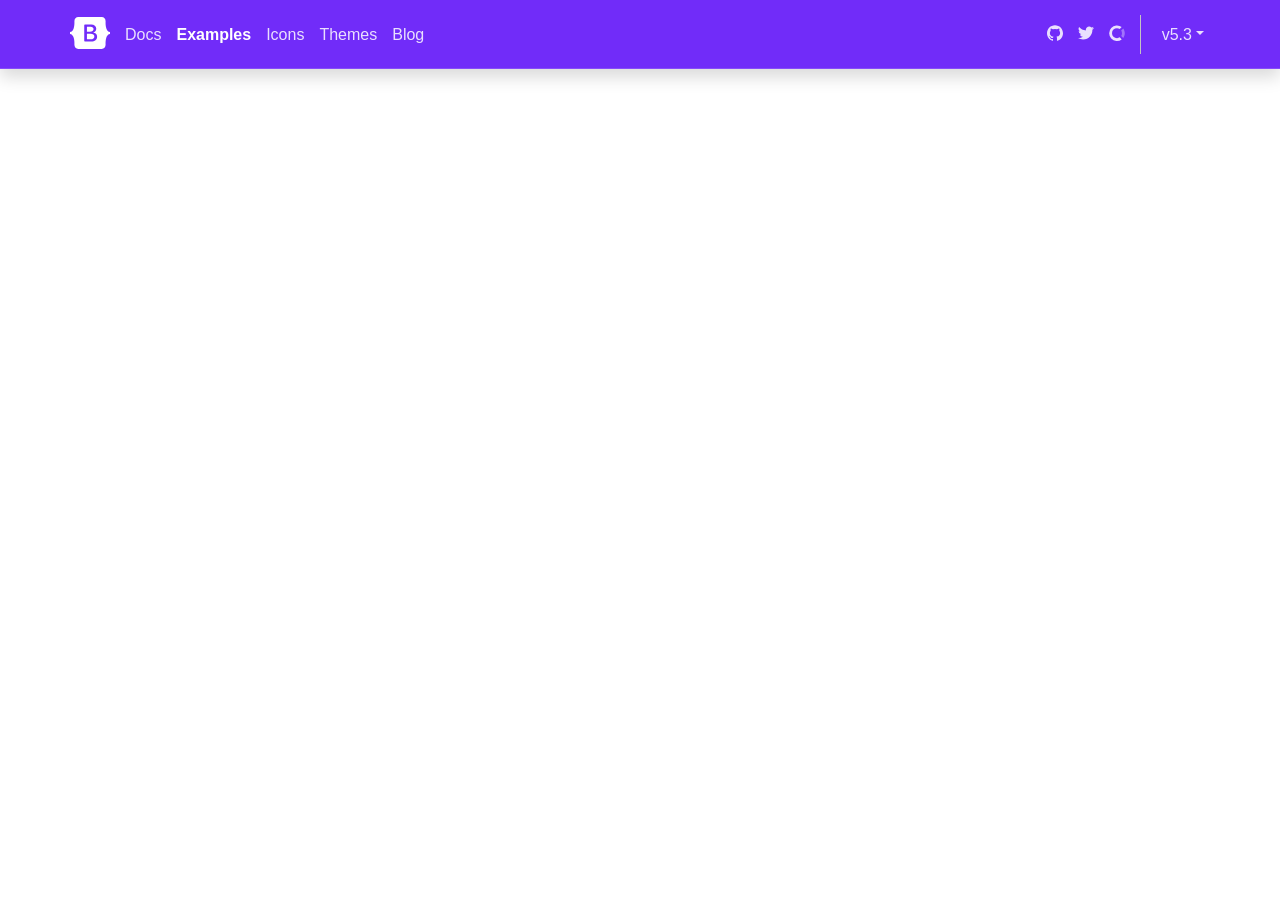
==== commit 46767288: "update code" ====
--- a/Navigation/index.html
+++ b/Navigation/index.html
@@ -26,7 +26,7 @@
             </div><!-- End NavLeft -->
 
             <div class="NavCenter">
-                <div class="NavSearch">
+                <div class="NavSearch" id="NavSearch">
                     <button class="NavSearch-ToggleModal" data-modal-action="toggle" data-modal-target="#NavSearchModal">
                         <div class="NavSearchGroup">
                             <svg class="NavSearch-SearchIcon" width="20" height="20" viewBox="0 0 20 20" aria-hidden="true"><path d="M14.386 14.386l4.0877 4.0877-4.0877-4.0877c-2.9418 2.9419-7.7115 2.9419-10.6533 0-2.9419-2.9418-2.9419-7.7115 0-10.6533 2.9418-2.9419 7.7115-2.9419 10.6533 0 2.9419 2.9418 2.9419 7.7115 0 10.6533z" stroke="currentColor" fill="none" fill-rule="evenodd" stroke-linecap="round" stroke-linejoin="round"></path></svg>
@@ -37,26 +37,20 @@
                     <div class="NavSearchModal Modal" id="NavSearchModal">
                         <div class="NavSearchBox">
                             <form class="NavSearchForm">
-                                <svg class="NavSearchForm-Icon" width="25" height="25" viewBox="0 0 20 20" aria-hidden="true"><path d="M14.386 14.386l4.0877 4.0877-4.0877-4.0877c-2.9418 2.9419-7.7115 2.9419-10.6533 0-2.9419-2.9418-2.9419-7.7115 0-10.6533 2.9418-2.9419 7.7115-2.9419 10.6533 0 2.9419 2.9418 2.9419 7.7115 0 10.6533z" stroke="currentColor" fill="none" fill-rule="evenodd" stroke-linecap="round" stroke-linejoin="round"></path></svg>
-                                <input class="NavSearchForm-Input" type="text" placeholder="Search docs">
+                                <svg class="NavSearchForm-Icon" viewBox="0 0 20 20" aria-hidden="true"><path d="M14.386 14.386l4.0877 4.0877-4.0877-4.0877c-2.9418 2.9419-7.7115 2.9419-10.6533 0-2.9419-2.9418-2.9419-7.7115 0-10.6533 2.9418-2.9419 7.7115-2.9419 10.6533 0 2.9419 2.9418 2.9419 7.7115 0 10.6533z" stroke="currentColor" fill="none" fill-rule="evenodd" stroke-linecap="round" stroke-linejoin="round"></path></svg>
+                                <input class="NavSearchForm-Input" id="NavSearchFormInput" type="text" placeholder="Search docs">
                                 <button type="reset" title="Clear the query" class="NavSearchForm-Reset" aria-label="Clear the query"><svg width="20" height="20" viewBox="0 0 20 20"><path d="M10 10l5.09-5.09L10 10l5.09 5.09L10 10zm0 0L4.91 4.91 10 10l-5.09 5.09L10 10z" stroke="currentColor" fill="none" fill-rule="evenodd" stroke-linecap="round" stroke-linejoin="round"></path></svg></button>
                             </form>
-                            <p class="NavSearchResult-No">No recent searches</p>
-                            <div class="NavSearchResult">
-                                <div class="NavSearchItem">
+                            
+                            <div class="NavSearchResult" id="NavSearchResult">
+                                <p class="NavSearchResult-No">No recent searches</p>
+                                <!-- <div class="NavSearchItem">
                                     <p class="NavSearchTitle">Get started with Bootstrap</p>
                                     <div class="NavSearchContent">
                                         <svg class="NavSearchContent-Icon" width="35" height="35" viewBox="0 0 20 20"><path d="M17 5H3h14zm0 5H3h14zm0 5H3h14z" stroke="currentColor" fill="none" fill-rule="evenodd" stroke-linejoin="round"></path></svg>
                                         <p class="NavSearchContent-Desc">... Lorem ipsum dolor <mark>sit amet consectetur</mark> adipisicing elit. Possimus qui nulla id deserunt consectetur laborum obcaecati vel consequuntur quibusdam libero? ...</p>
                                     </div>
-                                </div>
-                                <div class="NavSearchItem">
-                                    <p class="NavSearchTitle">Get started with Bootstrap</p>
-                                    <div class="NavSearchContent">
-                                        <svg class="NavSearchContent-Icon" width="35" height="35" viewBox="0 0 20 20"><path d="M17 5H3h14zm0 5H3h14zm0 5H3h14z" stroke="currentColor" fill="none" fill-rule="evenodd" stroke-linejoin="round"></path></svg>
-                                        <p class="NavSearchContent-Desc">... Lorem ipsum dolor sit amet consectetur adipisicing elit. Possimus qui nulla id deserunt consectetur laborum obcaecati vel consequuntur quibusdam libero? ...</p>
-                                    </div>
-                                </div>
+                                </div> -->
                             </div>
                             <div class="NavSearchNote">
                                 <div class="NavSearchNoteGroup">
@@ -103,42 +97,10 @@
 
         </div><!-- End NavContainer -->
     </nav>
+    
+    <script src="modal.js"></script>
+    <script src="search.js"></script>
 
-    <script>
-        
-        const MODAL = {
-            Toggle : ({e, b}) => {
-                b.addEventListener("click", function(){
-                    e.classList.add("Show");
-                });
-                
-                e.addEventListener('click', function(event){
-                    if (e !== event.target) return;
-                    e.classList.remove("Show");
-                }, false); 
-
-                document.querySelectorAll('button[data-modal-action="dismiss"]').forEach( dismissBtn => {
-                    dismissBtn.addEventListener("click", function(){
-                        e.classList.remove("Show");
-                    });
-                });
-
-                document.onkeyup = function(press) {
-                    if(press.key === "Escape") {
-                        e.classList.remove("Show");
-                    }
-                }
-            }
-        }
-
-        document.querySelectorAll('button[data-modal-action="toggle"]').forEach( button => {
-            MODAL.Toggle({
-                e : document.querySelector(button.getAttribute('data-modal-target')), 
-                b : button
-            });
-        });
-
-    </script>
 </body>
 </html>
 
--- a/Navigation/style.css
+++ b/Navigation/style.css
@@ -109,7 +109,7 @@
         position: absolute;
         background-color: #f5f6f7;
         width: 560px;
-        max-height: 600px;
+        max-height: 400px;
         z-index: 2;
         border-radius: 5px;
         box-shadow: var(--s1);
@@ -133,6 +133,8 @@
         display: flex;
         flex-direction: column;
         gap: 15px;
+        max-height: 250px;
+        overflow-y: auto;
     }
 
     .NavSearchTitle{
@@ -143,17 +145,18 @@
     }
 
     .NavSearchContent{
-        display: flex;
+        display: grid;
+        grid-template-columns: 20px calc(100% - 30px);
         border: 1px solid #dee2e6;
         padding: 10px;
-        gap: 10px;
+        gap: 15px;
         border-radius: 5px;
         background-color: white;
         color: rgba(33, 37, 41, 0.75);
+        align-items: center;
     }
 
     .NavSearchResult-No{
-        display: none;
         margin: 45px auto;
         width: fit-content;
         font-size: .9em;
@@ -189,6 +192,9 @@
 
     .NavSearchForm-Icon{
         color: var(--c1);
+        width: 25px;
+        height: 25px;
+        display: block;
     }
 
     .NavSearchForm-Input{
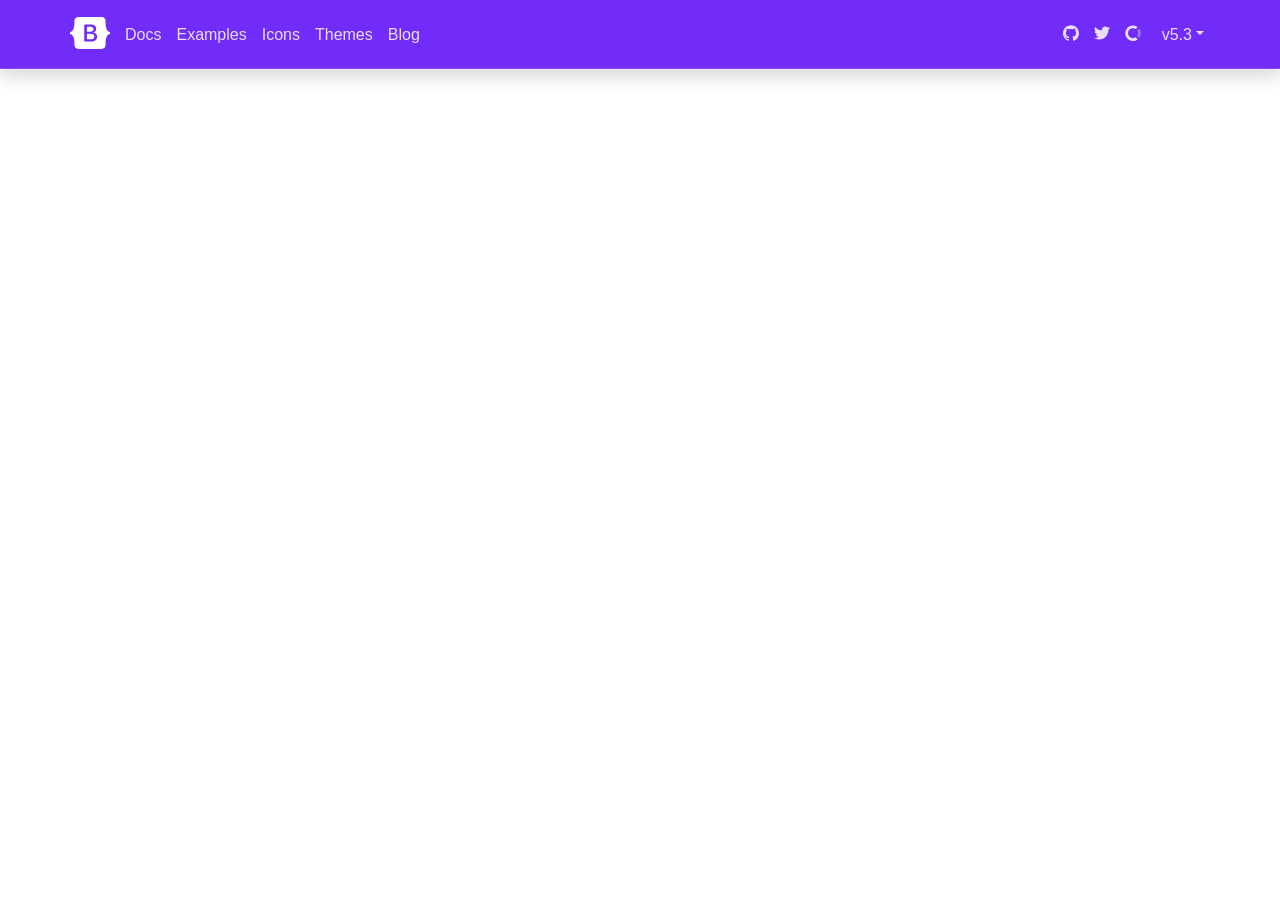
==== commit 83fb1a45: "update code" ====
--- a/Navigation/index.html
+++ b/Navigation/index.html
@@ -7,95 +7,138 @@
 
     <link rel="stylesheet" href="reset.css">
     <link rel="stylesheet" href="define.css">
-    <link rel="stylesheet" href="style.css">
+    <link rel="stylesheet" href="large.css">
+    <link rel="stylesheet" href="small.css">
 </head>
 <body>
-    <nav class="Nav" id="NavLg">
-        <div class="NavContainer">
-            <div class="NavLeft">
-                <div class="NavLogo">
-                    <svg class="NavLogo-SVG" xmlns="http://www.w3.org/2000/svg" width="40" height="32" viewBox="0 0 118 94" role="img"><title>Bootstrap</title><path fill-rule="evenodd" clip-rule="evenodd" d="M24.509 0c-6.733 0-11.715 5.893-11.492 12.284.214 6.14-.064 14.092-2.066 20.577C8.943 39.365 5.547 43.485 0 44.014v5.972c5.547.529 8.943 4.649 10.951 11.153 2.002 6.485 2.28 14.437 2.066 20.577C12.794 88.106 17.776 94 24.51 94H93.5c6.733 0 11.714-5.893 11.491-12.284-.214-6.14.064-14.092 2.066-20.577 2.009-6.504 5.396-10.624 10.943-11.153v-5.972c-5.547-.529-8.934-4.649-10.943-11.153-2.002-6.484-2.28-14.437-2.066-20.577C105.214 5.894 100.233 0 93.5 0H24.508zM80 57.863C80 66.663 73.436 72 62.543 72H44a2 2 0 01-2-2V24a2 2 0 012-2h18.437c9.083 0 15.044 4.92 15.044 12.474 0 5.302-4.01 10.049-9.119 10.88v.277C75.317 46.394 80 51.21 80 57.863zM60.521 28.34H49.948v14.934h8.905c6.884 0 10.68-2.772 10.68-7.727 0-4.643-3.264-7.207-9.012-7.207zM49.948 49.2v16.458H60.91c7.167 0 10.964-2.876 10.964-8.281 0-5.406-3.903-8.178-11.425-8.178H49.948z" fill="currentColor"></path></svg>
+
+    <nav class="NavLg" id="NavLg">
+        <div class="NavLgContainer">
+
+            <div class="NavLgLeft">
+                <div class="NavLgLogo">
+                    <svg class="NavLgLogo-SVG" xmlns="http://www.w3.org/2000/svg" width="40" height="32" viewBox="0 0 118 94" role="img"><title>Bootstrap</title><path fill-rule="evenodd" clip-rule="evenodd" d="M24.509 0c-6.733 0-11.715 5.893-11.492 12.284.214 6.14-.064 14.092-2.066 20.577C8.943 39.365 5.547 43.485 0 44.014v5.972c5.547.529 8.943 4.649 10.951 11.153 2.002 6.485 2.28 14.437 2.066 20.577C12.794 88.106 17.776 94 24.51 94H93.5c6.733 0 11.714-5.893 11.491-12.284-.214-6.14.064-14.092 2.066-20.577 2.009-6.504 5.396-10.624 10.943-11.153v-5.972c-5.547-.529-8.934-4.649-10.943-11.153-2.002-6.484-2.28-14.437-2.066-20.577C105.214 5.894 100.233 0 93.5 0H24.508zM80 57.863C80 66.663 73.436 72 62.543 72H44a2 2 0 01-2-2V24a2 2 0 012-2h18.437c9.083 0 15.044 4.92 15.044 12.474 0 5.302-4.01 10.049-9.119 10.88v.277C75.317 46.394 80 51.21 80 57.863zM60.521 28.34H49.948v14.934h8.905c6.884 0 10.68-2.772 10.68-7.727 0-4.643-3.264-7.207-9.012-7.207zM49.948 49.2v16.458H60.91c7.167 0 10.964-2.876 10.964-8.281 0-5.406-3.903-8.178-11.425-8.178H49.948z" fill="currentColor"></path></svg>
                 </div>
-                <div class="NavMenu">
-                    <a class="NavMenu-Link" href="#">Docs</a>
-                    <a class="NavMenu-Link NavMenu-Link--Active" href="#">Examples</a>
-                    <a class="NavMenu-Link" href="#">Icons</a>
-                    <a class="NavMenu-Link" href="#">Themes</a>
-                    <a class="NavMenu-Link" href="#">Blog</a>
+                <div class="NavLgMenu">
+                    <a class="NavLgMenu-Link" href="#">Docs</a>
+                    <a class="NavLgMenu-Link NavMenu-Link--Active" href="#">Examples</a>
+                    <a class="NavLgMenu-Link" href="#">Icons</a>
+                    <a class="NavLgMenu-Link" href="#">Themes</a>
+                    <a class="NavLgMenu-Link" href="#">Blog</a>
                 </div>
-            </div><!-- End NavLeft -->
+            </div><!-- End NavLgLeft -->
 
-            <div class="NavCenter">
-                <div class="NavSearch" id="NavSearch">
-                    <button class="NavSearch-ToggleModal" data-modal-action="toggle" data-modal-target="#NavSearchModal">
-                        <div class="NavSearchGroup">
-                            <svg class="NavSearch-SearchIcon" width="20" height="20" viewBox="0 0 20 20" aria-hidden="true"><path d="M14.386 14.386l4.0877 4.0877-4.0877-4.0877c-2.9418 2.9419-7.7115 2.9419-10.6533 0-2.9419-2.9418-2.9419-7.7115 0-10.6533 2.9418-2.9419 7.7115-2.9419 10.6533 0 2.9419 2.9418 2.9419 7.7115 0 10.6533z" stroke="currentColor" fill="none" fill-rule="evenodd" stroke-linecap="round" stroke-linejoin="round"></path></svg>
-                            <span class="NavSearch-SearchText">Search</span>
+            <div class="NavLgCenter">
+                <div class="NavLgSearch" id="NavLgSearch">
+                    <button class="NavLgSearchBtn" data-modal-action="toggle" data-modal-target="#NavLgSearchModal">
+                        <div class="NavLgSearchGroup">
+                            <svg class="NavLgSearchBtn-Icon" width="20" height="20" viewBox="0 0 20 20" aria-hidden="true"><path d="M14.386 14.386l4.0877 4.0877-4.0877-4.0877c-2.9418 2.9419-7.7115 2.9419-10.6533 0-2.9419-2.9418-2.9419-7.7115 0-10.6533 2.9418-2.9419 7.7115-2.9419 10.6533 0 2.9419 2.9418 2.9419 7.7115 0 10.6533z" stroke="currentColor" fill="none" fill-rule="evenodd" stroke-linecap="round" stroke-linejoin="round"></path></svg>
+                            <span class="NavLgSearchBtn-Text">Search</span>
                         </div>
-                        <span class="NavSearch-ShortKey">Ctrl + K</span>
+                        <span class="NavLgSearchBtn-Key">Ctrl + K</span>
                     </button>
-                    <div class="NavSearchModal Modal" id="NavSearchModal">
-                        <div class="NavSearchBox">
-                            <form class="NavSearchForm">
-                                <svg class="NavSearchForm-Icon" viewBox="0 0 20 20" aria-hidden="true"><path d="M14.386 14.386l4.0877 4.0877-4.0877-4.0877c-2.9418 2.9419-7.7115 2.9419-10.6533 0-2.9419-2.9418-2.9419-7.7115 0-10.6533 2.9418-2.9419 7.7115-2.9419 10.6533 0 2.9419 2.9418 2.9419 7.7115 0 10.6533z" stroke="currentColor" fill="none" fill-rule="evenodd" stroke-linecap="round" stroke-linejoin="round"></path></svg>
-                                <input class="NavSearchForm-Input" id="NavSearchFormInput" type="text" placeholder="Search docs">
-                                <button type="reset" title="Clear the query" class="NavSearchForm-Reset" aria-label="Clear the query"><svg width="20" height="20" viewBox="0 0 20 20"><path d="M10 10l5.09-5.09L10 10l5.09 5.09L10 10zm0 0L4.91 4.91 10 10l-5.09 5.09L10 10z" stroke="currentColor" fill="none" fill-rule="evenodd" stroke-linecap="round" stroke-linejoin="round"></path></svg></button>
+                    <div class="NavLgSearchModal" id="NavLgSearchModal">
+                        <div class="NavLgSearchBox">
+                            <form class="NavLgSearchForm">
+                                <svg class="NavLgSearchForm-Icon" viewBox="0 0 20 20" aria-hidden="true"><path d="M14.386 14.386l4.0877 4.0877-4.0877-4.0877c-2.9418 2.9419-7.7115 2.9419-10.6533 0-2.9419-2.9418-2.9419-7.7115 0-10.6533 2.9418-2.9419 7.7115-2.9419 10.6533 0 2.9419 2.9418 2.9419 7.7115 0 10.6533z" stroke="currentColor" fill="none" fill-rule="evenodd" stroke-linecap="round" stroke-linejoin="round"></path></svg>
+                                <input class="NavLgSearchForm-Input" id="NavLgSearchFormInput" type="text" placeholder="Search docs">
+                                <button type="reset" title="Clear the query" class="NavLgSearchForm-Reset" aria-label="Clear the query"><svg width="20" height="20" viewBox="0 0 20 20"><path d="M10 10l5.09-5.09L10 10l5.09 5.09L10 10zm0 0L4.91 4.91 10 10l-5.09 5.09L10 10z" stroke="currentColor" fill="none" fill-rule="evenodd" stroke-linecap="round" stroke-linejoin="round"></path></svg></button>
                             </form>
                             
-                            <div class="NavSearchResult" id="NavSearchResult">
-                                <p class="NavSearchResult-No">No recent searches</p>
-                                <!-- <div class="NavSearchItem">
-                                    <p class="NavSearchTitle">Get started with Bootstrap</p>
-                                    <div class="NavSearchContent">
-                                        <svg class="NavSearchContent-Icon" width="35" height="35" viewBox="0 0 20 20"><path d="M17 5H3h14zm0 5H3h14zm0 5H3h14z" stroke="currentColor" fill="none" fill-rule="evenodd" stroke-linejoin="round"></path></svg>
-                                        <p class="NavSearchContent-Desc">... Lorem ipsum dolor <mark>sit amet consectetur</mark> adipisicing elit. Possimus qui nulla id deserunt consectetur laborum obcaecati vel consequuntur quibusdam libero? ...</p>
-                                    </div>
-                                </div> -->
+                            <div class="NavLgSearchResult" id="NavLgSearchResult">
+                                <p class="NavLgSearchResult-No">No recent searches</p>
                             </div>
-                            <div class="NavSearchNote">
-                                <div class="NavSearchNoteGroup">
-                                    <svg class="NavSearchNote-Icon" width="15" height="15" aria-label="Enter key" role="img"><g fill="none" stroke="currentColor" stroke-linecap="round" stroke-linejoin="round" stroke-width="1.2"><path d="M12 3.53088v3c0 1-1 2-2 2H4M7 11.53088l-3-3 3-3"></path></g></svg>
-                                    <span class="NavSearchNote-Text">to select</span>
+                            <div class="NavLgSearchNote">
+                                <div class="NavLgSearchNoteGroup">
+                                    <svg class="NavLgSearchNote-Icon" width="15" height="15" aria-label="Enter key" role="img"><g fill="none" stroke="currentColor" stroke-linecap="round" stroke-linejoin="round" stroke-width="1.2"><path d="M12 3.53088v3c0 1-1 2-2 2H4M7 11.53088l-3-3 3-3"></path></g></svg>
+                                    <span class="NavLgSearchNote-Text">to select</span>
                                 </div>
-                                <div class="NavSearchNoteGroup">
-                                    <svg class="NavSearchNote-Icon" width="15" height="15" aria-label="Arrow down" role="img"><g fill="none" stroke="currentColor" stroke-linecap="round" stroke-linejoin="round" stroke-width="1.2"><path d="M7.5 3.5v8M10.5 8.5l-3 3-3-3"></path></g></svg>
-                                    <svg class="NavSearchNote-Icon" width="15" height="15" aria-label="Arrow up" role="img"><g fill="none" stroke="currentColor" stroke-linecap="round" stroke-linejoin="round" stroke-width="1.2"><path d="M7.5 11.5v-8M10.5 6.5l-3-3-3 3"></path></g></svg>
-                                    <span class="NavSearchNote-Text">to navigate</span>
+                                <div class="NavLgSearchNoteGroup">
+                                    <svg class="NavLgSearchNote-Icon" width="15" height="15" aria-label="Arrow down" role="img"><g fill="none" stroke="currentColor" stroke-linecap="round" stroke-linejoin="round" stroke-width="1.2"><path d="M7.5 3.5v8M10.5 8.5l-3 3-3-3"></path></g></svg>
+                                    <svg class="NavLgSearchNote-Icon" width="15" height="15" aria-label="Arrow up" role="img"><g fill="none" stroke="currentColor" stroke-linecap="round" stroke-linejoin="round" stroke-width="1.2"><path d="M7.5 11.5v-8M10.5 6.5l-3-3-3 3"></path></g></svg>
+                                    <span class="NavLgSearchNote-Text">to navigate</span>
                                 </div>
-                                <div class="NavSearchNoteGroup">
-                                    <svg class="NavSearchNote-Icon" width="15" height="15" aria-label="Escape key" role="img"><g fill="none" stroke="currentColor" stroke-linecap="round" stroke-linejoin="round" stroke-width="1.2"><path d="M13.6167 8.936c-.1065.3583-.6883.962-1.4875.962-.7993 0-1.653-.9165-1.653-2.1258v-.5678c0-1.2548.7896-2.1016 1.653-2.1016.8634 0 1.3601.4778 1.4875 1.0724M9 6c-.1352-.4735-.7506-.9219-1.46-.8972-.7092.0246-1.344.57-1.344 1.2166s.4198.8812 1.3445.9805C8.465 7.3992 8.968 7.9337 9 8.5c.032.5663-.454 1.398-1.4595 1.398C6.6593 9.898 6 9 5.963 8.4851m-1.4748.5368c-.2635.5941-.8099.876-1.5443.876s-1.7073-.6248-1.7073-2.204v-.4603c0-1.0416.721-2.131 1.7073-2.131.9864 0 1.6425 1.031 1.5443 2.2492h-2.956"></path></g></svg>
-                                    <span class="NavSearchNote-Text">to close</span>
+                                <div class="NavLgSearchNoteGroup">
+                                    <svg class="NavLgSearchNote-Icon" width="15" height="15" aria-label="Escape key" role="img"><g fill="none" stroke="currentColor" stroke-linecap="round" stroke-linejoin="round" stroke-width="1.2"><path d="M13.6167 8.936c-.1065.3583-.6883.962-1.4875.962-.7993 0-1.653-.9165-1.653-2.1258v-.5678c0-1.2548.7896-2.1016 1.653-2.1016.8634 0 1.3601.4778 1.4875 1.0724M9 6c-.1352-.4735-.7506-.9219-1.46-.8972-.7092.0246-1.344.57-1.344 1.2166s.4198.8812 1.3445.9805C8.465 7.3992 8.968 7.9337 9 8.5c.032.5663-.454 1.398-1.4595 1.398C6.6593 9.898 6 9 5.963 8.4851m-1.4748.5368c-.2635.5941-.8099.876-1.5443.876s-1.7073-.6248-1.7073-2.204v-.4603c0-1.0416.721-2.131 1.7073-2.131.9864 0 1.6425 1.031 1.5443 2.2492h-2.956"></path></g></svg>
+                                    <span class="NavLgSearchNote-Text">to close</span>
                                 </div>
                             </div>
                         </div>
                     </div>
                 </div>
-            </div><!-- End NavCenter -->
+            </div><!-- End NavLgCenter -->
 
-            <div class="NavRight">
-                <div class="NavMenu">
-                    <a class="NavMenu-Link" href="#">
-                        <svg class="NavMenu-SVG" xmlns="http://www.w3.org/2000/svg" width="16" height="16" viewBox="0 0 512 499.36" role="img"><title>GitHub</title><path fill="currentColor" fill-rule="evenodd" d="M256 0C114.64 0 0 114.61 0 256c0 113.09 73.34 209 175.08 242.9 12.8 2.35 17.47-5.56 17.47-12.34 0-6.08-.22-22.18-.35-43.54-71.2 15.49-86.2-34.34-86.2-34.34-11.64-29.57-28.42-37.45-28.42-37.45-23.27-15.84 1.73-15.55 1.73-15.55 25.69 1.81 39.21 26.38 39.21 26.38 22.84 39.12 59.92 27.82 74.5 21.27 2.33-16.54 8.94-27.82 16.25-34.22-56.84-6.43-116.6-28.43-116.6-126.49 0-27.95 10-50.8 26.35-68.69-2.63-6.48-11.42-32.5 2.51-67.75 0 0 21.49-6.88 70.4 26.24a242.65 242.65 0 0 1 128.18 0c48.87-33.13 70.33-26.24 70.33-26.24 14 35.25 5.18 61.27 2.55 67.75 16.41 17.9 26.31 40.75 26.31 68.69 0 98.35-59.85 120-116.88 126.32 9.19 7.9 17.38 23.53 17.38 47.41 0 34.22-.31 61.83-.31 70.23 0 6.85 4.61 14.81 17.6 12.31C438.72 464.97 512 369.08 512 256.02 512 114.62 397.37 0 256 0z"></path></svg>
+            <div class="NavLgRight">
+                <div class="NavLgMenu">
+                    <a class="NavLgMenu-Link" href="#">
+                        <svg class="NavLgMenu-SVG" xmlns="http://www.w3.org/2000/svg" width="16" height="16" viewBox="0 0 512 499.36" role="img"><title>GitHub</title><path fill="currentColor" fill-rule="evenodd" d="M256 0C114.64 0 0 114.61 0 256c0 113.09 73.34 209 175.08 242.9 12.8 2.35 17.47-5.56 17.47-12.34 0-6.08-.22-22.18-.35-43.54-71.2 15.49-86.2-34.34-86.2-34.34-11.64-29.57-28.42-37.45-28.42-37.45-23.27-15.84 1.73-15.55 1.73-15.55 25.69 1.81 39.21 26.38 39.21 26.38 22.84 39.12 59.92 27.82 74.5 21.27 2.33-16.54 8.94-27.82 16.25-34.22-56.84-6.43-116.6-28.43-116.6-126.49 0-27.95 10-50.8 26.35-68.69-2.63-6.48-11.42-32.5 2.51-67.75 0 0 21.49-6.88 70.4 26.24a242.65 242.65 0 0 1 128.18 0c48.87-33.13 70.33-26.24 70.33-26.24 14 35.25 5.18 61.27 2.55 67.75 16.41 17.9 26.31 40.75 26.31 68.69 0 98.35-59.85 120-116.88 126.32 9.19 7.9 17.38 23.53 17.38 47.41 0 34.22-.31 61.83-.31 70.23 0 6.85 4.61 14.81 17.6 12.31C438.72 464.97 512 369.08 512 256.02 512 114.62 397.37 0 256 0z"></path></svg>
                     </a>
-                    <a class="NavMenu-Link" href="#">
-                        <svg class="NavMenu-SVG" xmlns="http://www.w3.org/2000/svg" width="16" height="16" viewBox="0 0 512 416.32" role="img"><title>Twitter</title><path fill="currentColor" d="M160.83 416.32c193.2 0 298.92-160.22 298.92-298.92 0-4.51 0-9-.2-13.52A214 214 0 0 0 512 49.38a212.93 212.93 0 0 1-60.44 16.6 105.7 105.7 0 0 0 46.3-58.19 209 209 0 0 1-66.79 25.37 105.09 105.09 0 0 0-181.73 71.91 116.12 116.12 0 0 0 2.66 24c-87.28-4.3-164.73-46.3-216.56-109.82A105.48 105.48 0 0 0 68 159.6a106.27 106.27 0 0 1-47.53-13.11v1.43a105.28 105.28 0 0 0 84.21 103.06 105.67 105.67 0 0 1-47.33 1.84 105.06 105.06 0 0 0 98.14 72.94A210.72 210.72 0 0 1 25 370.84a202.17 202.17 0 0 1-25-1.43 298.85 298.85 0 0 0 160.83 46.92"></path></svg>
+                    <a class="NavLgMenu-Link" href="#">
+                        <svg class="NavLgMenu-SVG" xmlns="http://www.w3.org/2000/svg" width="16" height="16" viewBox="0 0 512 416.32" role="img"><title>Twitter</title><path fill="currentColor" d="M160.83 416.32c193.2 0 298.92-160.22 298.92-298.92 0-4.51 0-9-.2-13.52A214 214 0 0 0 512 49.38a212.93 212.93 0 0 1-60.44 16.6 105.7 105.7 0 0 0 46.3-58.19 209 209 0 0 1-66.79 25.37 105.09 105.09 0 0 0-181.73 71.91 116.12 116.12 0 0 0 2.66 24c-87.28-4.3-164.73-46.3-216.56-109.82A105.48 105.48 0 0 0 68 159.6a106.27 106.27 0 0 1-47.53-13.11v1.43a105.28 105.28 0 0 0 84.21 103.06 105.67 105.67 0 0 1-47.33 1.84 105.06 105.06 0 0 0 98.14 72.94A210.72 210.72 0 0 1 25 370.84a202.17 202.17 0 0 1-25-1.43 298.85 298.85 0 0 0 160.83 46.92"></path></svg>
                     </a>
-                    <a class="NavMenu-Link NavMenu-Link--Separate" href="#">
-                        <svg class="NavMenu-SVG" xmlns="http://www.w3.org/2000/svg" width="16" height="16" fill="currentColor" fill-rule="evenodd" viewBox="0 0 40 41" role="img"><title>Open Collective</title><path fill-opacity=".4" d="M32.8 21c0 2.4-.8 4.9-2 6.9l5.1 5.1c2.5-3.4 4.1-7.6 4.1-12 0-4.6-1.6-8.8-4-12.2L30.7 14c1.2 2 2 4.3 2 7z"></path><path d="M20 33.7a12.8 12.8 0 0 1 0-25.6c2.6 0 5 .7 7 2.1L32 5a20 20 0 1 0 .1 31.9l-5-5.2a13 13 0 0 1-7 2z"></path></svg>
+                    <a class="NavLgMenu-Link NavMenu-Link--Separate" href="#">
+                        <svg class="NavLgMenu-SVG" xmlns="http://www.w3.org/2000/svg" width="16" height="16" fill="currentColor" fill-rule="evenodd" viewBox="0 0 40 41" role="img"><title>Open Collective</title><path fill-opacity=".4" d="M32.8 21c0 2.4-.8 4.9-2 6.9l5.1 5.1c2.5-3.4 4.1-7.6 4.1-12 0-4.6-1.6-8.8-4-12.2L30.7 14c1.2 2 2 4.3 2 7z"></path><path d="M20 33.7a12.8 12.8 0 0 1 0-25.6c2.6 0 5 .7 7 2.1L32 5a20 20 0 1 0 .1 31.9l-5-5.2a13 13 0 0 1-7 2z"></path></svg>
                     </a>
-                    <div class="NavMenu-Dropdown">
-                        <button class="NavMenu-DropdownBtn">v5.3</button>
-                        <div class="NavMenuDropdownList">
-                            <a class="NavMenu-DropdownLink" href="#">v5 releases</a>
-                            <a class="NavMenu-DropdownLink NavMenu-DropdownLink--Active" href="#">v5.3</a>
-                            <a class="NavMenu-DropdownLink" href="#">v5.2</a>
-                            <a class="NavMenu-DropdownLink" href="#">v5.1</a>
+                    <div class="NavLgMenu-Dropdown">
+                        <button class="NavLgMenu-DropdownBtn">v5.3</button>
+                        <div class="NavLgMenuDropdownList">
+                            <a class="NavLgMenu-DropdownLink" href="#">v5 releases</a>
+                            <a class="NavLgMenu-DropdownLink NavLgMenu-DropdownLink--Active" href="#">v5.3</a>
+                            <a class="NavLgMenu-DropdownLink" href="#">v5.2</a>
+                            <a class="NavLgMenu-DropdownLink" href="#">v5.1</a>
                         </div>
                     </div>
                 </div>
-            </div><!-- End NavRight -->
+            </div><!-- End NavLgRight -->
 
-        </div><!-- End NavContainer -->
+        </div><!-- End NavLgContainer -->
+    </nav>
+
+    <nav class="NavSm" id="NavSm">
+        <div class="NavSmContainer">
+            <div class="NavSmLeft">
+                <div class="NavSmLogo">
+                    <svg class="NavSmLogo-SVG" xmlns="http://www.w3.org/2000/svg" viewBox="0 0 118 94" role="img"><title>Bootstrap</title><path fill-rule="evenodd" clip-rule="evenodd" d="M24.509 0c-6.733 0-11.715 5.893-11.492 12.284.214 6.14-.064 14.092-2.066 20.577C8.943 39.365 5.547 43.485 0 44.014v5.972c5.547.529 8.943 4.649 10.951 11.153 2.002 6.485 2.28 14.437 2.066 20.577C12.794 88.106 17.776 94 24.51 94H93.5c6.733 0 11.714-5.893 11.491-12.284-.214-6.14.064-14.092 2.066-20.577 2.009-6.504 5.396-10.624 10.943-11.153v-5.972c-5.547-.529-8.934-4.649-10.943-11.153-2.002-6.484-2.28-14.437-2.066-20.577C105.214 5.894 100.233 0 93.5 0H24.508zM80 57.863C80 66.663 73.436 72 62.543 72H44a2 2 0 01-2-2V24a2 2 0 012-2h18.437c9.083 0 15.044 4.92 15.044 12.474 0 5.302-4.01 10.049-9.119 10.88v.277C75.317 46.394 80 51.21 80 57.863zM60.521 28.34H49.948v14.934h8.905c6.884 0 10.68-2.772 10.68-7.727 0-4.643-3.264-7.207-9.012-7.207zM49.948 49.2v16.458H60.91c7.167 0 10.964-2.876 10.964-8.281 0-5.406-3.903-8.178-11.425-8.178H49.948z" fill="currentColor"></path></svg>
+                </div>
+            </div><!-- End NavSmLeft -->
+            <div class="NavSmRight">
+                <button class="NavSmSearch"><svg class="NavSmSearch-SearchIcon" viewBox="0 0 20 20" aria-hidden="true"><path d="M14.386 14.386l4.0877 4.0877-4.0877-4.0877c-2.9418 2.9419-7.7115 2.9419-10.6533 0-2.9419-2.9418-2.9419-7.7115 0-10.6533 2.9418-2.9419 7.7115-2.9419 10.6533 0 2.9419 2.9418 2.9419 7.7115 0 10.6533z" stroke="currentColor" fill="none" fill-rule="evenodd" stroke-linecap="round" stroke-linejoin="round"></path></svg></button>
+                <button class="NavSmMenuBtn" data-modal-action="toggle" data-modal-target="#NavSmMenuModal"><svg class="NavSmMenuBtn-Threedots" fill="#ffffff" version="1.1" id="Capa_1" xmlns="http://www.w3.org/2000/svg" xmlns:xlink="http://www.w3.org/1999/xlink" viewBox="0 0 32.055 32.055" xml:space="preserve" stroke="#ffffff"><g id="SVGRepo_bgCarrier" stroke-width="0"></g><g id="SVGRepo_tracerCarrier" stroke-linecap="round" stroke-linejoin="round"></g><g id="SVGRepo_iconCarrier"> <g> <path d="M3.968,12.061C1.775,12.061,0,13.835,0,16.027c0,2.192,1.773,3.967,3.968,3.967c2.189,0,3.966-1.772,3.966-3.967 C7.934,13.835,6.157,12.061,3.968,12.061z M16.233,12.061c-2.188,0-3.968,1.773-3.968,3.965c0,2.192,1.778,3.967,3.968,3.967 s3.97-1.772,3.97-3.967C20.201,13.835,18.423,12.061,16.233,12.061z M28.09,12.061c-2.192,0-3.969,1.774-3.969,3.967 c0,2.19,1.774,3.965,3.969,3.965c2.188,0,3.965-1.772,3.965-3.965S30.278,12.061,28.09,12.061z"></path> </g> </g></svg></button>
+                <div class="NavSmMenuModal" id="NavSmMenuModal">
+                    <div class="NavSmMenuBox">
+                        <div class="NavSmMenuHeader">
+                            <h1 class="NavSmMenuHeader-Title">Bootstrap</h1>
+                            <button class="NavSmMenu-Close" data-modal-action="dismiss"><svg width="30" height="30" viewBox="0 0 20 20"><path d="M10 10l5.09-5.09L10 10l5.09 5.09L10 10zm0 0L4.91 4.91 10 10l-5.09 5.09L10 10z" stroke="currentColor" fill="none" fill-rule="evenodd" stroke-linecap="round" stroke-linejoin="round"></path></svg></button>
+                        </div>
+                        <div class="NavSmMenuBody">
+                            <div class="NavSmMenuGroup">
+                                <a class="NavSmMenu-Link" href="#">Docs</a>
+                                <a class="NavSmMenu-Link" href="#">Example</a>
+                                <a class="NavSmMenu-Link" href="#">Icons</a>
+                                <a class="NavSmMenu-Link" href="#">Themes</a>
+                                <a class="NavSmMenu-Link" href="#">Blog</a>
+                            </div>
+                            <div class="NavSmMenuGroup">
+                                <a class="NavSmMenu-Link" href="#">Docs</a>
+                                <a class="NavSmMenu-Link" href="#">Icons</a>
+                                <a class="NavSmMenu-Link" href="#">Blog</a>
+                            </div>
+                            <div class="NavSmMenuGroup">
+                                <div class="NavSmMenu-Dropdown">
+                                    <button class="NavSmMenu-DropdownBtn">v5.3</button>
+                                    <div class="NavSmMenuDropdownList">
+                                        <a class="NavSmMenu-DropdownLink" href="#">v5 releases</a>
+                                        <a class="NavSmMenu-DropdownLink NavSmMenu-DropdownLink--Active" href="#">v5.3</a>
+                                        <a class="NavSmMenu-DropdownLink" href="#">v5.2</a>
+                                        <a class="NavSmMenu-DropdownLink" href="#">v5.1</a>
+                                    </div>
+                                </div>
+                            </div>
+                        </div>
+                    </div>
+                </div>
+            </div><!-- End NavSmRight -->
+        </div>
     </nav>
     
     <script src="modal.js"></script>
--- a/Navigation/define.css
+++ b/Navigation/define.css
@@ -1,4 +1,6 @@
 :root{
     --c1: #712cf9;
+    --cb: rgba(255, 255, 255, 0.11);
     --s1: 0 0.5rem 1rem rgba(0, 0, 0, 0.15), inset 0 -1px 0 rgba(255, 255, 255, 0.15);
-}+}
+
--- a/Navigation/large.css
+++ b/Navigation/large.css
@@ -0,0 +1,338 @@
+@media (min-width: 794px) {
+    #NavLg{
+        display: block;
+    }
+
+    #NavSm{
+        display: none;
+    }
+
+    .NavLgContainer{
+        margin: 0 auto;
+        padding: 0 15px;
+        display: flex;
+        justify-content: space-between;
+        align-items: center;
+        gap: 15px;
+    }
+
+    .NavLg{
+        background-color: var(--c1);
+        padding: 15px 0;
+        font-family: Arial, Helvetica, sans-serif;
+        font-size: 1rem;
+        box-shadow: var(--s1);
+    }
+
+    .NavLgLeft{
+        display: flex;
+        align-items: center;
+        gap: 15px;
+    }
+    
+    .NavLgLogo-SVG{
+        color: white;
+    }
+
+    .NavLgSearch{
+        display: none;
+    }
+    
+    .NavLgSearchBtn{
+        display: flex;
+        align-items: center;
+        gap: 80px;
+        padding: 7px;
+        background-color: rgb(105 46 223);
+        border: 1px solid rgba(255, 255, 255, 0.4);
+        border-radius: 5px;
+        cursor: pointer;
+        outline: none;
+    }
+    
+    .NavLgSearchBtn:hover{
+        border-color: #ffe484;
+        background: rgba(0,0,0,0.25);
+        box-shadow: 0 0 0 0.25rem rgba(255,228,132,0.4);
+        color: #fff;
+        outline: none;
+    }
+    
+    .NavLgSearchGroup{
+        display: flex;
+        align-items: center;
+        gap: 5px;
+    }
+    
+    .NavLgSearchBtn-Icon{
+        color: white;
+    }
+    
+    .NavLgSearchBtn-Text{
+        color: rgb(212, 209, 209);
+    }
+    
+    .NavLgSearchBtn-Key{
+        background-color: #4f22a7;
+        color: rgb(212, 209, 209);
+        padding: 4px;
+        font-size: 0.8rem;
+    }
+
+    .NavLgSearchModal{
+        position: fixed;
+        top: 0;
+        right: 0;
+        bottom: 0;
+        left: 0;
+        z-index: 1;
+        display: flex;
+        justify-content: center;
+        display: none;
+    }
+
+    .NavLgSearchModal.Show{
+        display: flex;
+    }
+
+    .NavLgSearchModal::after{
+        content: '';
+        position: absolute;
+        width: 100%;
+        height: 100%;
+        background-color: rgba(101,108,133,0.8);
+    }
+
+    .NavLgSearchBox{
+        margin-top: 120px;
+        position: absolute;
+        background-color: #f5f6f7;
+        width: 560px;
+        max-height: 400px;
+        z-index: 2;
+        border-radius: 5px;
+        box-shadow: var(--s1);
+    }
+
+    .NavLgSearchForm{
+        border: 2px solid var(--c1);
+        border-radius: 5px;
+        display: flex;
+        align-items: center;
+        gap: 8px;
+        padding: 10px;
+        margin: 15px;
+    }
+
+    .NavLgSearchResult{
+        margin: 15px;
+        font-size: 12px;
+        line-height: 15px;
+        letter-spacing: 0.3px;
+        display: flex;
+        flex-direction: column;
+        gap: 15px;
+        max-height: 250px;
+        overflow-y: auto;
+    }
+
+    .NavLgSearchTitle{
+        margin-bottom: 6px;
+        font-size: 14px;
+        color: var(--c1);
+        font-weight: 600;
+    }
+
+    .NavLgSearchContent{
+        display: grid;
+        grid-template-columns: 20px calc(100% - 30px);
+        border: 1px solid #dee2e6;
+        padding: 10px;
+        gap: 15px;
+        border-radius: 5px;
+        background-color: white;
+        color: rgba(33, 37, 41, 0.75);
+        align-items: center;
+    }
+
+    .NavLgSearchResult-No{
+        margin: 45px auto;
+        width: fit-content;
+        font-size: .9em;
+        color: rgba(33, 37, 41, 0.75);
+    }
+
+    .NavLgSearchNote-Text{
+        font-size: 12px;
+    }
+
+    .NavLgSearchNote{
+        background-color: #fff;
+        padding: 15px;
+        border-radius: 0 0 5px 5px;
+        box-shadow: 0 -1px 0 0 #e0e3e8,0 -3px 6px 0 rgba(69,98,155,0.12);
+        display: flex;
+        gap: 25px;
+        align-items: center;
+        color: rgba(33, 37, 41, 0.75);
+    }
+
+    .NavLgSearchNoteGroup{
+        display: flex;
+        gap: 5px;
+        align-items: center;
+    }
+
+    .NavLgSearchNote-Icon{
+        background-color: rgba(0, 0, 0, 0.1);
+        padding: 2px;
+        border-radius: 2px;
+    }
+
+    .NavLgSearchForm-Icon{
+        color: var(--c1);
+        width: 25px;
+        height: 25px;
+        display: block;
+    }
+
+    .NavLgSearchForm-Input{
+        width: 100%;
+        height: 100%;
+        font-size: 1.2em;
+        border: none;
+        outline: none;
+        background-color: #f5f6f7;
+        letter-spacing: 0.1px;
+    }
+
+    .NavLgSearchForm-Reset{
+        background: none;
+        border: none;
+    }
+
+    .NavLgSearchForm-Reset:hover{
+        cursor: pointer;
+        color: var(--c1);
+    }
+    
+    .NavLgMenu{
+        display: flex;
+        align-items: center;
+        gap: 15px;
+    }
+    
+    .NavLgMenu-Link{
+        display: block;
+        color: rgba(255, 255, 255, 0.85);
+        text-decoration: none;
+        padding: 10px 0;
+    }
+    
+    .NavLgMenu-Link:hover{
+        color: white;
+    }
+    
+    .NavLgMenu-Link--Active{
+        color: white;
+        font-weight: 600;
+    }
+    
+    .NavLgMenu-Link--Separate{
+        border-right: 1px solid rgb(195, 195, 195);
+        padding-right: 15px;
+    }
+    
+    .NavLgMenu-DropdownBtn{
+        background: none;
+        border: none;
+        color: rgba(255, 255, 255, 0.85);
+        font-size: 1rem;
+        cursor: pointer;
+    }
+    
+    .NavLgMenu-DropdownBtn:hover{
+        color: white;
+    }
+    
+    .NavLgMenu-DropdownBtn::after {
+        display: inline-block;
+        margin-left: .255em;
+        vertical-align: .255em;
+        content: "";
+        border-top: .3em solid;
+        border-right: .3em solid transparent;
+        border-bottom: 0;
+        border-left: .3em solid transparent;
+    }
+    
+    .NavLgMenu-Dropdown{
+        cursor: pointer;
+        display: block;
+        position: relative;
+    }
+    
+    .NavLgMenu-Dropdown::after{
+        position: absolute;
+        top: 0;
+        left: 0;
+        content: "";
+        width: 100%;
+        height: 30px;
+    }
+    
+    .NavLgMenuDropdownList{
+        background-color: white;
+        box-shadow: var(--s1);
+        width: max-content;
+        padding: 5px;
+        top: 25px;
+        right: 0;
+        position: absolute;
+        border-radius: 5px;
+        display: flex;
+        flex-direction: column;
+        gap: 2px;
+        display: none;
+    }
+    
+    .NavLgMenu-DropdownLink{
+        display: block;
+        text-decoration: none;
+        color: #212529;
+        padding: 7px 10px;
+        border-radius: 5px;
+    }
+    
+    .NavLgMenu-DropdownLink:hover{
+        background-color: rgba(112.520718,44.062154,249.437846, .1);
+    }
+    
+    .NavLgMenu-DropdownLink--Active{
+        background-color: var(--c1);
+        color: white;
+    }
+    
+    .NavLgMenu-Dropdown:hover .NavLgMenuDropdownList{
+        display: flex;
+    }
+    
+} /* End media min-width: 794px */
+
+@media (min-width: 992px) {
+    .NavLgContainer{
+        width: 960px;
+    }
+} /* End media min-width: 992px */
+
+@media (min-width: 1200px) {
+    .NavLgContainer{
+        width: 1140px;
+    }
+} /* End media min-width: 1200px */
+
+@media (min-width: 1400px) {
+    .NavLgContainer{
+        width: 1320px;
+    }
+} /* End media min-width: 1400px */
--- a/Navigation/small.css
+++ b/Navigation/small.css
@@ -0,0 +1,221 @@
+@media (max-width: 793.99px) {
+    #NavLg{
+        display: none;
+    }
+
+    #NavSm{
+        display: block;
+    }
+
+    .NavSmContainer{
+        margin: 0 auto;
+        padding: 0 15px;
+        display: flex;
+        justify-content: space-between;
+        align-items: center;
+        gap: 15px;
+    }
+
+    .NavSm{
+        background-color: var(--c1);
+        padding: 15px 0;
+        font-family: Arial, Helvetica, sans-serif;
+        font-size: 1rem;
+        box-shadow: var(--s1);
+    }
+
+    .NavSmLeft{
+        display: flex;
+        align-items: center;
+        gap: 15px;
+    }
+
+    .NavSmRight{
+        display: flex;
+        gap: 10px;
+    }
+    
+    .NavSmLogo-SVG{
+        color: white;
+        width:35px;
+        height:35px;
+    }
+
+    .NavSmSearch,
+    .NavSmMenuBtn{
+        background: none;
+        outline: none;
+        border: none;
+    }
+
+    .NavSmSearch-SearchIcon{
+        color: white;
+        width: 20px;
+        height: 20px;
+    }
+
+    .NavSmMenuBtn-Threedots{
+        color: white;
+        width: 20px;
+        height: 20px;
+    }
+
+    @keyframes modalFromLeft {
+        from {
+           right: -100%;
+        }
+        to {
+            right: 0px;
+        }
+    }
+
+    .NavSmMenuModal{
+        position: fixed;
+        top: 0;
+        right: 0;
+        bottom: 0;
+        left: 0;
+        z-index: 1;
+        display: flex;
+        justify-content: right;
+        display: none;
+    }
+
+    .NavSmMenuModal::after{
+        content: '';
+        position: absolute;
+        width: 100%;
+        height: 100%;
+        background-color: rgba(101,108,133,0.8);
+    }
+
+    .NavSmMenuModal.Show{
+        display: flex;
+    }
+
+    .NavSmMenuBox{
+        position: absolute;
+        background-color: var(--c1);
+        color: white;
+        height: 100vh;
+        max-width: 340px;
+        z-index: 2;
+        box-shadow: var(--s1);
+        padding: 25px;
+        animation: modalFromLeft 0.5s;
+    }
+
+    .NavSmMenuHeader{
+        border-bottom: 1px solid var(--cb);
+        padding-bottom: 15px;
+    }
+
+    .NavSmMenuGroup{
+        border-bottom: 1px solid var(--cb);
+        padding: 30px 0;
+        display: flex;
+        gap: 30px;
+        flex-wrap: wrap;
+    }
+
+    .NavSmMenuHeader-Title{
+        font-size: 18px;
+        font-weight: 600;
+    }
+
+    .NavSmMenu-Link{
+        text-decoration: none;
+        color: white;
+    }
+
+    .NavSmMenu-DropdownBtn{
+        background: none;
+        border: none;
+        color: rgba(255, 255, 255, 0.85);
+        font-size: 1rem;
+        cursor: pointer;
+    }
+    
+    .NavSmMenu-DropdownBtn:hover{
+        color: white;
+    }
+    
+    .NavSmMenu-DropdownBtn::after {
+        display: inline-block;
+        margin-left: .255em;
+        vertical-align: .255em;
+        content: "";
+        border-top: .3em solid;
+        border-right: .3em solid transparent;
+        border-bottom: 0;
+        border-left: .3em solid transparent;
+    }
+    
+    .NavSmMenu-Dropdown{
+        cursor: pointer;
+        display: block;
+        position: relative;
+    }
+    
+    .NavSmMenu-Dropdown::after{
+        position: absolute;
+        top: 0;
+        left: 0;
+        content: "";
+        width: 100%;
+        height: 30px;
+    }
+    
+    .NavSmMenuDropdownList{
+        background-color: white;
+        box-shadow: var(--s1);
+        width: max-content;
+        padding: 5px;
+        top: 25px;
+        left: 0;
+        position: absolute;
+        border-radius: 5px;
+        display: flex;
+        flex-direction: column;
+        gap: 2px;
+        display: none;
+    }
+    
+    .NavSmMenu-DropdownLink{
+        display: block;
+        text-decoration: none;
+        color: #212529;
+        padding: 7px 10px;
+        border-radius: 5px;
+    }
+    
+    .NavSmMenu-DropdownLink:hover{
+        background-color: rgba(112.520718,44.062154,249.437846, .1);
+    }
+    
+    .NavSmMenu-DropdownLink--Active{
+        background-color: var(--c1);
+        color: white;
+    }
+    
+    .NavSmMenu-Dropdown:hover .NavSmMenuDropdownList{
+        display: flex;
+    }
+
+    .NavSmMenuHeader{
+        display: flex;
+        justify-content: space-between;
+        align-items: center;
+    }
+
+    .NavSmMenu-Close{
+        background: none;
+        border: none;
+        color: white;
+        margin-right: -15px;
+    }
+
+    .NavSmMenu-Close:hover{
+        cursor: pointer;
+    }
+}
